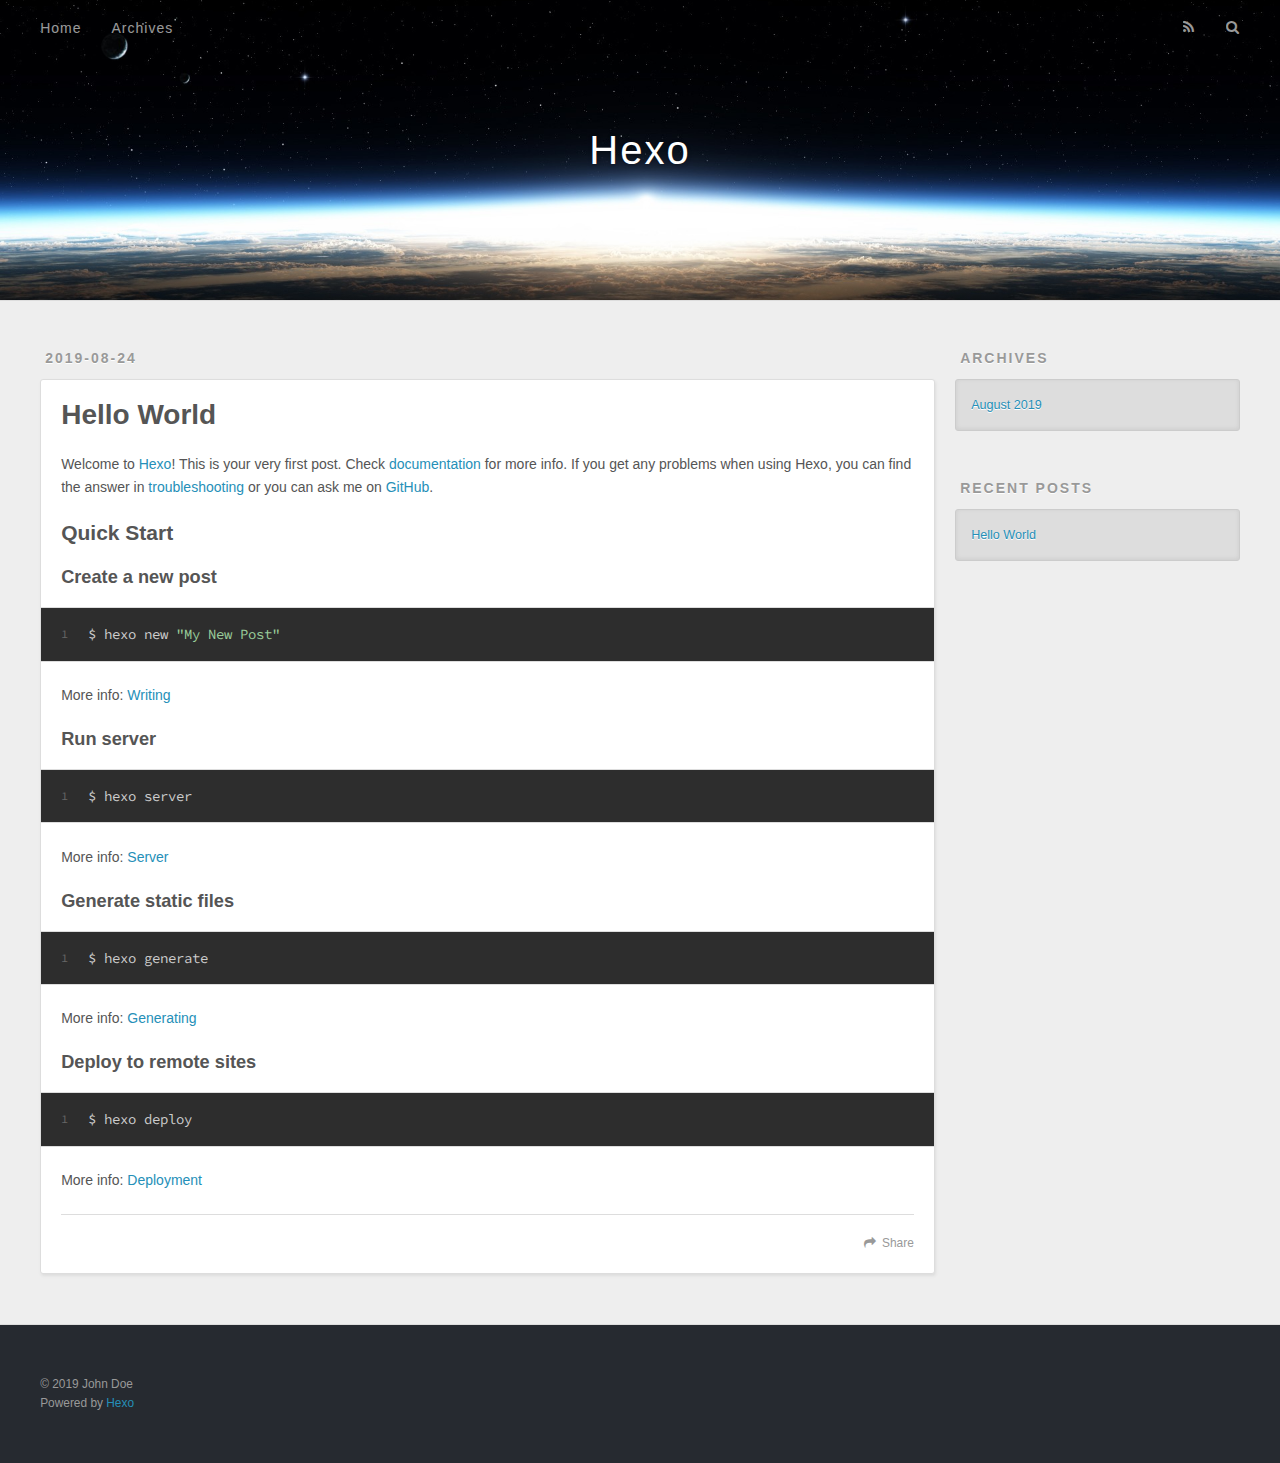
==== index.html @ 9fde4b32 "Site updated: 2019-08-24 16:08:29" ====
<!DOCTYPE html>
<html>
<head><meta name="generator" content="Hexo 3.9.0">
  <meta charset="utf-8">
  

  
  <title>Hexo</title>
  <meta name="viewport" content="width=device-width, initial-scale=1, maximum-scale=1">
  <meta property="og:type" content="website">
<meta property="og:title" content="Hexo">
<meta property="og:url" content="http://yoursite.com/index.html">
<meta property="og:site_name" content="Hexo">
<meta property="og:locale" content="enf">
<meta name="twitter:card" content="summary">
<meta name="twitter:title" content="Hexo">
  
    <link rel="alternate" href="/atom.xml" title="Hexo" type="application/atom+xml">
  
  
    <link rel="icon" href="/favicon.png">
  
  
    <link href="//fonts.googleapis.com/css?family=Source+Code+Pro" rel="stylesheet" type="text/css">
  
  <link rel="stylesheet" href="/css/style.css">
</head>
</html>
<body>
  <div id="container">
    <div id="wrap">
      <header id="header">
  <div id="banner"></div>
  <div id="header-outer" class="outer">
    <div id="header-title" class="inner">
      <h1 id="logo-wrap">
        <a href="/" id="logo">Hexo</a>
      </h1>
      
    </div>
    <div id="header-inner" class="inner">
      <nav id="main-nav">
        <a id="main-nav-toggle" class="nav-icon"></a>
        
          <a class="main-nav-link" href="/">Home</a>
        
          <a class="main-nav-link" href="/archives">Archives</a>
        
      </nav>
      <nav id="sub-nav">
        
          <a id="nav-rss-link" class="nav-icon" href="/atom.xml" title="RSS Feed"></a>
        
        <a id="nav-search-btn" class="nav-icon" title="Search"></a>
      </nav>
      <div id="search-form-wrap">
        <form action="//google.com/search" method="get" accept-charset="UTF-8" class="search-form"><input type="search" name="q" class="search-form-input" placeholder="Search"><button type="submit" class="search-form-submit">&#xF002;</button><input type="hidden" name="sitesearch" value="http://yoursite.com"></form>
      </div>
    </div>
  </div>
</header>
      <div class="outer">
        <section id="main">
  
    <article id="post-hello-world" class="article article-type-post" itemscope itemprop="blogPost">
  <div class="article-meta">
    <a href="/2019/08/24/hello-world/" class="article-date">
  <time datetime="2019-08-24T07:48:26.682Z" itemprop="datePublished">2019-08-24</time>
</a>
    
  </div>
  <div class="article-inner">
    
    
      <header class="article-header">
        
  
    <h1 itemprop="name">
      <a class="article-title" href="/2019/08/24/hello-world/">Hello World</a>
    </h1>
  

      </header>
    
    <div class="article-entry" itemprop="articleBody">
      
        <p>Welcome to <a href="https://hexo.io/" target="_blank" rel="noopener">Hexo</a>! This is your very first post. Check <a href="https://hexo.io/docs/" target="_blank" rel="noopener">documentation</a> for more info. If you get any problems when using Hexo, you can find the answer in <a href="https://hexo.io/docs/troubleshooting.html" target="_blank" rel="noopener">troubleshooting</a> or you can ask me on <a href="https://github.com/hexojs/hexo/issues" target="_blank" rel="noopener">GitHub</a>.</p>
<h2 id="Quick-Start"><a href="#Quick-Start" class="headerlink" title="Quick Start"></a>Quick Start</h2><h3 id="Create-a-new-post"><a href="#Create-a-new-post" class="headerlink" title="Create a new post"></a>Create a new post</h3><figure class="highlight bash"><table><tr><td class="gutter"><pre><span class="line">1</span><br></pre></td><td class="code"><pre><span class="line">$ hexo new <span class="string">"My New Post"</span></span><br></pre></td></tr></table></figure>

<p>More info: <a href="https://hexo.io/docs/writing.html" target="_blank" rel="noopener">Writing</a></p>
<h3 id="Run-server"><a href="#Run-server" class="headerlink" title="Run server"></a>Run server</h3><figure class="highlight bash"><table><tr><td class="gutter"><pre><span class="line">1</span><br></pre></td><td class="code"><pre><span class="line">$ hexo server</span><br></pre></td></tr></table></figure>

<p>More info: <a href="https://hexo.io/docs/server.html" target="_blank" rel="noopener">Server</a></p>
<h3 id="Generate-static-files"><a href="#Generate-static-files" class="headerlink" title="Generate static files"></a>Generate static files</h3><figure class="highlight bash"><table><tr><td class="gutter"><pre><span class="line">1</span><br></pre></td><td class="code"><pre><span class="line">$ hexo generate</span><br></pre></td></tr></table></figure>

<p>More info: <a href="https://hexo.io/docs/generating.html" target="_blank" rel="noopener">Generating</a></p>
<h3 id="Deploy-to-remote-sites"><a href="#Deploy-to-remote-sites" class="headerlink" title="Deploy to remote sites"></a>Deploy to remote sites</h3><figure class="highlight bash"><table><tr><td class="gutter"><pre><span class="line">1</span><br></pre></td><td class="code"><pre><span class="line">$ hexo deploy</span><br></pre></td></tr></table></figure>

<p>More info: <a href="https://hexo.io/docs/deployment.html" target="_blank" rel="noopener">Deployment</a></p>

      
    </div>
    <footer class="article-footer">
      <a data-url="http://yoursite.com/2019/08/24/hello-world/" data-id="cjzp9hsdf00002ptjq426jhhg" class="article-share-link">Share</a>
      
      
    </footer>
  </div>
  
</article>


  


</section>
        
          <aside id="sidebar">
  
    

  
    

  
    
  
    
  <div class="widget-wrap">
    <h3 class="widget-title">Archives</h3>
    <div class="widget">
      <ul class="archive-list"><li class="archive-list-item"><a class="archive-list-link" href="/archives/2019/08/">August 2019</a></li></ul>
    </div>
  </div>


  
    
  <div class="widget-wrap">
    <h3 class="widget-title">Recent Posts</h3>
    <div class="widget">
      <ul>
        
          <li>
            <a href="/2019/08/24/hello-world/">Hello World</a>
          </li>
        
      </ul>
    </div>
  </div>

  
</aside>
        
      </div>
      <footer id="footer">
  
  <div class="outer">
    <div id="footer-info" class="inner">
      &copy; 2019 John Doe<br>
      Powered by <a href="http://hexo.io/" target="_blank">Hexo</a>
    </div>
  </div>
</footer>
    </div>
    <nav id="mobile-nav">
  
    <a href="/" class="mobile-nav-link">Home</a>
  
    <a href="/archives" class="mobile-nav-link">Archives</a>
  
</nav>
    

<script src="//ajax.googleapis.com/ajax/libs/jquery/2.0.3/jquery.min.js"></script>


  <link rel="stylesheet" href="/fancybox/jquery.fancybox.css">
  <script src="/fancybox/jquery.fancybox.pack.js"></script>


<script src="/js/script.js"></script>



  </div>
</body>
</html>
---- css/style.css ----
body {
  width: 100%;
}
body:before,
body:after {
  content: "";
  display: table;
}
body:after {
  clear: both;
}
html,
body,
div,
span,
applet,
object,
iframe,
h1,
h2,
h3,
h4,
h5,
h6,
p,
blockquote,
pre,
a,
abbr,
acronym,
address,
big,
cite,
code,
del,
dfn,
em,
img,
ins,
kbd,
q,
s,
samp,
small,
strike,
strong,
sub,
sup,
tt,
var,
dl,
dt,
dd,
ol,
ul,
li,
fieldset,
form,
label,
legend,
table,
caption,
tbody,
tfoot,
thead,
tr,
th,
td {
  margin: 0;
  padding: 0;
  border: 0;
  outline: 0;
  font-weight: inherit;
  font-style: inherit;
  font-family: inherit;
  font-size: 100%;
  vertical-align: baseline;
}
body {
  line-height: 1;
  color: #000;
  background: #fff;
}
ol,
ul {
  list-style: none;
}
table {
  border-collapse: separate;
  border-spacing: 0;
  vertical-align: middle;
}
caption,
th,
td {
  text-align: left;
  font-weight: normal;
  vertical-align: middle;
}
a img {
  border: none;
}
input,
button {
  margin: 0;
  padding: 0;
}
input::-moz-focus-inner,
button::-moz-focus-inner {
  border: 0;
  padding: 0;
}
@font-face {
  font-family: FontAwesome;
  font-style: normal;
  font-weight: normal;
  src: url("fonts/fontawesome-webfont.eot?v=#4.0.3");
  src: url("fonts/fontawesome-webfont.eot?#iefix&v=#4.0.3") format("embedded-opentype"), url("fonts/fontawesome-webfont.woff?v=#4.0.3") format("woff"), url("fonts/fontawesome-webfont.ttf?v=#4.0.3") format("truetype"), url("fonts/fontawesome-webfont.svg#fontawesomeregular?v=#4.0.3") format("svg");
}
html,
body,
#container {
  height: 100%;
}
body {
  background: #eee;
  font: 14px -apple-system, BlinkMacSystemFont, "Segoe UI", "Roboto", "Oxygen", "Ubuntu", "Cantarell", "Fira Sans", "Droid Sans", "Helvetica Neue", sans-serif;
  -webkit-text-size-adjust: 100%;
}
.outer {
  max-width: 1220px;
  margin: 0 auto;
  padding: 0 20px;
}
.outer:before,
.outer:after {
  content: "";
  display: table;
}
.outer:after {
  clear: both;
}
.inner {
  display: inline;
  float: left;
  width: 98.33333333333333%;
  margin: 0 0.833333333333333%;
}
.left,
.alignleft {
  float: left;
}
.right,
.alignright {
  float: right;
}
.clear {
  clear: both;
}
#container {
  position: relative;
}
.mobile-nav-on {
  overflow: hidden;
}
#wrap {
  height: 100%;
  width: 100%;
  position: absolute;
  top: 0;
  left: 0;
  -webkit-transition: 0.2s ease-out;
  -moz-transition: 0.2s ease-out;
  -ms-transition: 0.2s ease-out;
  transition: 0.2s ease-out;
  z-index: 1;
  background: #eee;
}
.mobile-nav-on #wrap {
  left: 280px;
}
@media screen and (min-width: 768px) {
  #main {
    display: inline;
    float: left;
    width: 73.33333333333333%;
    margin: 0 0.833333333333333%;
  }
}
.article-date,
.article-category-link,
.archive-year,
.widget-title {
  text-decoration: none;
  text-transform: uppercase;
  letter-spacing: 2px;
  color: #999;
  margin-bottom: 1em;
  margin-left: 5px;
  line-height: 1em;
  text-shadow: 0 1px #fff;
  font-weight: bold;
}
.article-inner,
.archive-article-inner {
  background: #fff;
  -webkit-box-shadow: 1px 2px 3px #ddd;
  box-shadow: 1px 2px 3px #ddd;
  border: 1px solid #ddd;
  border-radius: 3px;
}
.article-entry h1,
.widget h1 {
  font-size: 2em;
}
.article-entry h2,
.widget h2 {
  font-size: 1.5em;
}
.article-entry h3,
.widget h3 {
  font-size: 1.3em;
}
.article-entry h4,
.widget h4 {
  font-size: 1.2em;
}
.article-entry h5,
.widget h5 {
  font-size: 1em;
}
.article-entry h6,
.widget h6 {
  font-size: 1em;
  color: #999;
}
.article-entry hr,
.widget hr {
  border: 1px dashed #ddd;
}
.article-entry strong,
.widget strong {
  font-weight: bold;
}
.article-entry em,
.widget em,
.article-entry cite,
.widget cite {
  font-style: italic;
}
.article-entry sup,
.widget sup,
.article-entry sub,
.widget sub {
  font-size: 0.75em;
  line-height: 0;
  position: relative;
  vertical-align: baseline;
}
.article-entry sup,
.widget sup {
  top: -0.5em;
}
.article-entry sub,
.widget sub {
  bottom: -0.2em;
}
.article-entry small,
.widget small {
  font-size: 0.85em;
}
.article-entry acronym,
.widget acronym,
.article-entry abbr,
.widget abbr {
  border-bottom: 1px dotted;
}
.article-entry ul,
.widget ul,
.article-entry ol,
.widget ol,
.article-entry dl,
.widget dl {
  margin: 0 20px;
  line-height: 1.6em;
}
.article-entry ul ul,
.widget ul ul,
.article-entry ol ul,
.widget ol ul,
.article-entry ul ol,
.widget ul ol,
.article-entry ol ol,
.widget ol ol {
  margin-top: 0;
  margin-bottom: 0;
}
.article-entry ul,
.widget ul {
  list-style: disc;
}
.article-entry ol,
.widget ol {
  list-style: decimal;
}
.article-entry dt,
.widget dt {
  font-weight: bold;
}
#header {
  height: 300px;
  position: relative;
  border-bottom: 1px solid #ddd;
}
#header:before,
#header:after {
  content: "";
  position: absolute;
  left: 0;
  right: 0;
  height: 40px;
}
#header:before {
  top: 0;
  background: -webkit-linear-gradient(rgba(0,0,0,0.2), transparent);
  background: -moz-linear-gradient(rgba(0,0,0,0.2), transparent);
  background: -ms-linear-gradient(rgba(0,0,0,0.2), transparent);
  background: linear-gradient(rgba(0,0,0,0.2), transparent);
}
#header:after {
  bottom: 0;
  background: -webkit-linear-gradient(transparent, rgba(0,0,0,0.2));
  background: -moz-linear-gradient(transparent, rgba(0,0,0,0.2));
  background: -ms-linear-gradient(transparent, rgba(0,0,0,0.2));
  background: linear-gradient(transparent, rgba(0,0,0,0.2));
}
#header-outer {
  height: 100%;
  position: relative;
}
#header-inner {
  position: relative;
  overflow: hidden;
}
#banner {
  position: absolute;
  top: 0;
  left: 0;
  width: 100%;
  height: 100%;
  background: url("images/banner.jpg") center #000;
  -webkit-background-size: cover;
  -moz-background-size: cover;
  background-size: cover;
  z-index: -1;
}
#header-title {
  text-align: center;
  height: 40px;
  position: absolute;
  top: 50%;
  left: 0;
  margin-top: -20px;
}
#logo,
#subtitle {
  text-decoration: none;
  color: #fff;
  font-weight: 300;
  text-shadow: 0 1px 4px rgba(0,0,0,0.3);
}
#logo {
  font-size: 40px;
  line-height: 40px;
  letter-spacing: 2px;
}
#subtitle {
  font-size: 16px;
  line-height: 16px;
  letter-spacing: 1px;
}
#subtitle-wrap {
  margin-top: 16px;
}
#main-nav {
  float: left;
  margin-left: -15px;
}
.nav-icon,
.main-nav-link {
  float: left;
  color: #fff;
  opacity: 0.6;
  text-decoration: none;
  text-shadow: 0 1px rgba(0,0,0,0.2);
  -webkit-transition: opacity 0.2s;
  -moz-transition: opacity 0.2s;
  -ms-transition: opacity 0.2s;
  transition: opacity 0.2s;
  display: block;
  padding: 20px 15px;
}
.nav-icon:hover,
.main-nav-link:hover {
  opacity: 1;
}
.nav-icon {
  font-family: FontAwesome;
  text-align: center;
  font-size: 14px;
  width: 14px;
  height: 14px;
  padding: 20px 15px;
  position: relative;
  cursor: pointer;
}
.main-nav-link {
  font-weight: 300;
  letter-spacing: 1px;
}
@media screen and (max-width: 479px) {
  .main-nav-link {
    display: none;
  }
}
#main-nav-toggle {
  display: none;
}
#main-nav-toggle:before {
  content: "\f0c9";
}
@media screen and (max-width: 479px) {
  #main-nav-toggle {
    display: block;
  }
}
#sub-nav {
  float: right;
  margin-right: -15px;
}
#nav-rss-link:before {
  content: "\f09e";
}
#nav-search-btn:before {
  content: "\f002";
}
#search-form-wrap {
  position: absolute;
  top: 15px;
  width: 150px;
  height: 30px;
  right: -150px;
  opacity: 0;
  -webkit-transition: 0.2s ease-out;
  -moz-transition: 0.2s ease-out;
  -ms-transition: 0.2s ease-out;
  transition: 0.2s ease-out;
}
#search-form-wrap.on {
  opacity: 1;
  right: 0;
}
@media screen and (max-width: 479px) {
  #search-form-wrap {
    width: 100%;
    right: -100%;
  }
}
.search-form {
  position: absolute;
  top: 0;
  left: 0;
  right: 0;
  background: #fff;
  padding: 5px 15px;
  border-radius: 15px;
  -webkit-box-shadow: 0 0 10px rgba(0,0,0,0.3);
  box-shadow: 0 0 10px rgba(0,0,0,0.3);
}
.search-form-input {
  border: none;
  background: none;
  color: #555;
  width: 100%;
  font: 13px -apple-system, BlinkMacSystemFont, "Segoe UI", "Roboto", "Oxygen", "Ubuntu", "Cantarell", "Fira Sans", "Droid Sans", "Helvetica Neue", sans-serif;
  outline: none;
}
.search-form-input::-webkit-search-results-decoration,
.search-form-input::-webkit-search-cancel-button {
  -webkit-appearance: none;
}
.search-form-submit {
  position: absolute;
  top: 50%;
  right: 10px;
  margin-top: -7px;
  font: 13px FontAwesome;
  border: none;
  background: none;
  color: #bbb;
  cursor: pointer;
}
.search-form-submit:hover,
.search-form-submit:focus {
  color: #777;
}
.article {
  margin: 50px 0;
}
.article-inner {
  overflow: hidden;
}
.article-meta:before,
.article-meta:after {
  content: "";
  display: table;
}
.article-meta:after {
  clear: both;
}
.article-date {
  float: left;
}
.article-category {
  float: left;
  line-height: 1em;
  color: #ccc;
  text-shadow: 0 1px #fff;
  margin-left: 8px;
}
.article-category:before {
  content: "\2022";
}
.article-category-link {
  margin: 0 12px 1em;
}
.article-header {
  padding: 20px 20px 0;
}
.article-title {
  text-decoration: none;
  font-size: 2em;
  font-weight: bold;
  color: #555;
  line-height: 1.1em;
  -webkit-transition: color 0.2s;
  -moz-transition: color 0.2s;
  -ms-transition: color 0.2s;
  transition: color 0.2s;
}
a.article-title:hover {
  color: #258fb8;
}
.article-entry {
  color: #555;
  padding: 0 20px;
}
.article-entry:before,
.article-entry:after {
  content: "";
  display: table;
}
.article-entry:after {
  clear: both;
}
.article-entry p,
.article-entry table {
  line-height: 1.6em;
  margin: 1.6em 0;
}
.article-entry h1,
.article-entry h2,
.article-entry h3,
.article-entry h4,
.article-entry h5,
.article-entry h6 {
  font-weight: bold;
}
.article-entry h1,
.article-entry h2,
.article-entry h3,
.article-entry h4,
.article-entry h5,
.article-entry h6 {
  line-height: 1.1em;
  margin: 1.1em 0;
}
.article-entry a {
  color: #258fb8;
  text-decoration: none;
}
.article-entry a:hover {
  text-decoration: underline;
}
.article-entry ul,
.article-entry ol,
.article-entry dl {
  margin-top: 1.6em;
  margin-bottom: 1.6em;
}
.article-entry img,
.article-entry video {
  max-width: 100%;
  height: auto;
  display: block;
  margin: auto;
}
.article-entry iframe {
  border: none;
}
.article-entry table {
  width: 100%;
  border-collapse: collapse;
  border-spacing: 0;
}
.article-entry th {
  font-weight: bold;
  border-bottom: 3px solid #ddd;
  padding-bottom: 0.5em;
}
.article-entry td {
  border-bottom: 1px solid #ddd;
  padding: 10px 0;
}
.article-entry blockquote {
  font-family: Georgia, "Times New Roman", serif;
  font-size: 1.4em;
  margin: 1.6em 20px;
  text-align: center;
}
.article-entry blockquote footer {
  font-size: 14px;
  margin: 1.6em 0;
  font-family: -apple-system, BlinkMacSystemFont, "Segoe UI", "Roboto", "Oxygen", "Ubuntu", "Cantarell", "Fira Sans", "Droid Sans", "Helvetica Neue", sans-serif;
}
.article-entry blockquote footer cite:before {
  content: "—";
  padding: 0 0.5em;
}
.article-entry .pullquote {
  text-align: left;
  width: 45%;
  margin: 0;
}
.article-entry .pullquote.left {
  margin-left: 0.5em;
  margin-right: 1em;
}
.article-entry .pullquote.right {
  margin-right: 0.5em;
  margin-left: 1em;
}
.article-entry .caption {
  color: #999;
  display: block;
  font-size: 0.9em;
  margin-top: 0.5em;
  position: relative;
  text-align: center;
}
.article-entry .video-container {
  position: relative;
  padding-top: 56.25%;
  height: 0;
  overflow: hidden;
}
.article-entry .video-container iframe,
.article-entry .video-container object,
.article-entry .video-container embed {
  position: absolute;
  top: 0;
  left: 0;
  width: 100%;
  height: 100%;
  margin-top: 0;
}
.article-more-link a {
  display: inline-block;
  line-height: 1em;
  padding: 6px 15px;
  border-radius: 15px;
  background: #eee;
  color: #999;
  text-shadow: 0 1px #fff;
  text-decoration: none;
}
.article-more-link a:hover {
  background: #258fb8;
  color: #fff;
  text-decoration: none;
  text-shadow: 0 1px #1e7293;
}
.article-footer {
  font-size: 0.85em;
  line-height: 1.6em;
  border-top: 1px solid #ddd;
  padding-top: 1.6em;
  margin: 0 20px 20px;
}
.article-footer:before,
.article-footer:after {
  content: "";
  display: table;
}
.article-footer:after {
  clear: both;
}
.article-footer a {
  color: #999;
  text-decoration: none;
}
.article-footer a:hover {
  color: #555;
}
.article-tag-list-item {
  float: left;
  margin-right: 10px;
}
.article-tag-list-link:before {
  content: "#";
}
.article-comment-link {
  float: right;
}
.article-comment-link:before {
  content: "\f075";
  font-family: FontAwesome;
  padding-right: 8px;
}
.article-share-link {
  cursor: pointer;
  float: right;
  margin-left: 20px;
}
.article-share-link:before {
  content: "\f064";
  font-family: FontAwesome;
  padding-right: 6px;
}
#article-nav {
  position: relative;
}
#article-nav:before,
#article-nav:after {
  content: "";
  display: table;
}
#article-nav:after {
  clear: both;
}
@media screen and (min-width: 768px) {
  #article-nav {
    margin: 50px 0;
  }
  #article-nav:before {
    width: 8px;
    height: 8px;
    position: absolute;
    top: 50%;
    left: 50%;
    margin-top: -4px;
    margin-left: -4px;
    content: "";
    border-radius: 50%;
    background: #ddd;
    -webkit-box-shadow: 0 1px 2px #fff;
    box-shadow: 0 1px 2px #fff;
  }
}
.article-nav-link-wrap {
  text-decoration: none;
  text-shadow: 0 1px #fff;
  color: #999;
  -webkit-box-sizing: border-box;
  -moz-box-sizing: border-box;
  box-sizing: border-box;
  margin-top: 50px;
  text-align: center;
  display: block;
}
.article-nav-link-wrap:hover {
  color: #555;
}
@media screen and (min-width: 768px) {
  .article-nav-link-wrap {
    width: 50%;
    margin-top: 0;
  }
}
@media screen and (min-width: 768px) {
  #article-nav-newer {
    float: left;
    text-align: right;
    padding-right: 20px;
  }
}
@media screen and (min-width: 768px) {
  #article-nav-older {
    float: right;
    text-align: left;
    padding-left: 20px;
  }
}
.article-nav-caption {
  text-transform: uppercase;
  letter-spacing: 2px;
  color: #ddd;
  line-height: 1em;
  font-weight: bold;
}
#article-nav-newer .article-nav-caption {
  margin-right: -2px;
}
.article-nav-title {
  font-size: 0.85em;
  line-height: 1.6em;
  margin-top: 0.5em;
}
.article-share-box {
  position: absolute;
  display: none;
  background: #fff;
  -webkit-box-shadow: 1px 2px 10px rgba(0,0,0,0.2);
  box-shadow: 1px 2px 10px rgba(0,0,0,0.2);
  border-radius: 3px;
  margin-left: -145px;
  overflow: hidden;
  z-index: 1;
}
.article-share-box.on {
  display: block;
}
.article-share-input {
  width: 100%;
  background: none;
  -webkit-box-sizing: border-box;
  -moz-box-sizing: border-box;
  box-sizing: border-box;
  font: 14px -apple-system, BlinkMacSystemFont, "Segoe UI", "Roboto", "Oxygen", "Ubuntu", "Cantarell", "Fira Sans", "Droid Sans", "Helvetica Neue", sans-serif;
  padding: 0 15px;
  color: #555;
  outline: none;
  border: 1px solid #ddd;
  border-radius: 3px 3px 0 0;
  height: 36px;
  line-height: 36px;
}
.article-share-links {
  background: #eee;
}
.article-share-links:before,
.article-share-links:after {
  content: "";
  display: table;
}
.article-share-links:after {
  clear: both;
}
.article-share-twitter,
.article-share-facebook,
.article-share-pinterest,
.article-share-google {
  width: 50px;
  height: 36px;
  display: block;
  float: left;
  position: relative;
  color: #999;
  text-shadow: 0 1px #fff;
}
.article-share-twitter:before,
.article-share-facebook:before,
.article-share-pinterest:before,
.article-share-google:before {
  font-size: 20px;
  font-family: FontAwesome;
  width: 20px;
  height: 20px;
  position: absolute;
  top: 50%;
  left: 50%;
  margin-top: -10px;
  margin-left: -10px;
  text-align: center;
}
.article-share-twitter:hover,
.article-share-facebook:hover,
.article-share-pinterest:hover,
.article-share-google:hover {
  color: #fff;
}
.article-share-twitter:before {
  content: "\f099";
}
.article-share-twitter:hover {
  background: #00aced;
  text-shadow: 0 1px #008abe;
}
.article-share-facebook:before {
  content: "\f09a";
}
.article-share-facebook:hover {
  background: #3b5998;
  text-shadow: 0 1px #2f477a;
}
.article-share-pinterest:before {
  content: "\f0d2";
}
.article-share-pinterest:hover {
  background: #cb2027;
  text-shadow: 0 1px #a21a1f;
}
.article-share-google:before {
  content: "\f0d5";
}
.article-share-google:hover {
  background: #dd4b39;
  text-shadow: 0 1px #be3221;
}
.article-gallery {
  background: #000;
  position: relative;
}
.article-gallery-photos {
  position: relative;
  overflow: hidden;
}
.article-gallery-img {
  display: none;
  max-width: 100%;
}
.article-gallery-img:first-child {
  display: block;
}
.article-gallery-img.loaded {
  position: absolute;
  display: block;
}
.article-gallery-img img {
  display: block;
  max-width: 100%;
  margin: 0 auto;
}
#comments {
  background: #fff;
  -webkit-box-shadow: 1px 2px 3px #ddd;
  box-shadow: 1px 2px 3px #ddd;
  padding: 20px;
  border: 1px solid #ddd;
  border-radius: 3px;
  margin: 50px 0;
}
#comments a {
  color: #258fb8;
}
.archives-wrap {
  margin: 50px 0;
}
.archives:before,
.archives:after {
  content: "";
  display: table;
}
.archives:after {
  clear: both;
}
.archive-year-wrap {
  margin-bottom: 1em;
}
.archives {
  -webkit-column-gap: 10px;
  -moz-column-gap: 10px;
  column-gap: 10px;
}
@media screen and (min-width: 480px) and (max-width: 767px) {
  .archives {
    -webkit-column-count: 2;
    -moz-column-count: 2;
    column-count: 2;
  }
}
@media screen and (min-width: 768px) {
  .archives {
    -webkit-column-count: 3;
    -moz-column-count: 3;
    column-count: 3;
  }
}
.archive-article {
  -webkit-column-break-inside: avoid;
  page-break-inside: avoid;
  overflow: hidden;
  break-inside: avoid-column;
}
.archive-article-inner {
  padding: 10px;
  margin-bottom: 15px;
}
.archive-article-title {
  text-decoration: none;
  font-weight: bold;
  color: #555;
  -webkit-transition: color 0.2s;
  -moz-transition: color 0.2s;
  -ms-transition: color 0.2s;
  transition: color 0.2s;
  line-height: 1.6em;
}
.archive-article-title:hover {
  color: #258fb8;
}
.archive-article-footer {
  margin-top: 1em;
}
.archive-article-date {
  color: #999;
  text-decoration: none;
  font-size: 0.85em;
  line-height: 1em;
  margin-bottom: 0.5em;
  display: block;
}
#page-nav {
  margin: 50px auto;
  background: #fff;
  -webkit-box-shadow: 1px 2px 3px #ddd;
  box-shadow: 1px 2px 3px #ddd;
  border: 1px solid #ddd;
  border-radius: 3px;
  text-align: center;
  color: #999;
  overflow: hidden;
}
#page-nav:before,
#page-nav:after {
  content: "";
  display: table;
}
#page-nav:after {
  clear: both;
}
#page-nav a,
#page-nav span {
  padding: 10px 20px;
  line-height: 1;
  height: 2ex;
}
#page-nav a {
  color: #999;
  text-decoration: none;
}
#page-nav a:hover {
  background: #999;
  color: #fff;
}
#page-nav .prev {
  float: left;
}
#page-nav .next {
  float: right;
}
#page-nav .page-number {
  display: inline-block;
}
@media screen and (max-width: 479px) {
  #page-nav .page-number {
    display: none;
  }
}
#page-nav .current {
  color: #555;
  font-weight: bold;
}
#page-nav .space {
  color: #ddd;
}
#footer {
  background: #262a30;
  padding: 50px 0;
  border-top: 1px solid #ddd;
  color: #999;
}
#footer a {
  color: #258fb8;
  text-decoration: none;
}
#footer a:hover {
  text-decoration: underline;
}
#footer-info {
  line-height: 1.6em;
  font-size: 0.85em;
}
.article-entry pre,
.article-entry .highlight {
  background: #2d2d2d;
  margin: 0 -20px;
  padding: 15px 20px;
  border-style: solid;
  border-color: #ddd;
  border-width: 1px 0;
  overflow: auto;
  color: #ccc;
  line-height: 22.400000000000002px;
}
.article-entry .highlight .gutter pre,
.article-entry .gist .gist-file .gist-data .line-numbers {
  color: #666;
  font-size: 0.85em;
}
.article-entry pre,
.article-entry code {
  font-family: "Source Code Pro", Consolas, Monaco, Menlo, Consolas, monospace;
}
.article-entry code {
  background: #eee;
  text-shadow: 0 1px #fff;
  padding: 0 0.3em;
}
.article-entry pre code {
  background: none;
  text-shadow: none;
  padding: 0;
}
.article-entry .highlight pre {
  border: none;
  margin: 0;
  padding: 0;
}
.article-entry .highlight table {
  margin: 0;
  width: auto;
}
.article-entry .highlight td {
  border: none;
  padding: 0;
}
.article-entry .highlight figcaption {
  font-size: 0.85em;
  color: #999;
  line-height: 1em;
  margin-bottom: 1em;
}
.article-entry .highlight figcaption:before,
.article-entry .highlight figcaption:after {
  content: "";
  display: table;
}
.article-entry .highlight figcaption:after {
  clear: both;
}
.article-entry .highlight figcaption a {
  float: right;
}
.article-entry .highlight .gutter pre {
  text-align: right;
  padding-right: 20px;
}
.article-entry .highlight .line {
  height: 22.400000000000002px;
}
.article-entry .highlight .line.marked {
  background: #515151;
}
.article-entry .gist {
  margin: 0 -20px;
  border-style: solid;
  border-color: #ddd;
  border-width: 1px 0;
  background: #2d2d2d;
  padding: 15px 20px 15px 0;
}
.article-entry .gist .gist-file {
  border: none;
  font-family: "Source Code Pro", Consolas, Monaco, Menlo, Consolas, monospace;
  margin: 0;
}
.article-entry .gist .gist-file .gist-data {
  background: none;
  border: none;
}
.article-entry .gist .gist-file .gist-data .line-numbers {
  background: none;
  border: none;
  padding: 0 20px 0 0;
}
.article-entry .gist .gist-file .gist-data .line-data {
  padding: 0 !important;
}
.article-entry .gist .gist-file .highlight {
  margin: 0;
  padding: 0;
  border: none;
}
.article-entry .gist .gist-file .gist-meta {
  background: #2d2d2d;
  color: #999;
  font: 0.85em -apple-system, BlinkMacSystemFont, "Segoe UI", "Roboto", "Oxygen", "Ubuntu", "Cantarell", "Fira Sans", "Droid Sans", "Helvetica Neue", sans-serif;
  text-shadow: 0 0;
  padding: 0;
  margin-top: 1em;
  margin-left: 20px;
}
.article-entry .gist .gist-file .gist-meta a {
  color: #258fb8;
  font-weight: normal;
}
.article-entry .gist .gist-file .gist-meta a:hover {
  text-decoration: underline;
}
pre .comment,
pre .title {
  color: #999;
}
pre .variable,
pre .attribute,
pre .tag,
pre .regexp,
pre .ruby .constant,
pre .xml .tag .title,
pre .xml .pi,
pre .xml .doctype,
pre .html .doctype,
pre .css .id,
pre .css .class,
pre .css .pseudo {
  color: #f2777a;
}
pre .number,
pre .preprocessor,
pre .built_in,
pre .literal,
pre .params,
pre .constant {
  color: #f99157;
}
pre .class,
pre .ruby .class .title,
pre .css .rules .attribute {
  color: #9c9;
}
pre .string,
pre .value,
pre .inheritance,
pre .header,
pre .ruby .symbol,
pre .xml .cdata {
  color: #9c9;
}
pre .css .hexcolor {
  color: #6cc;
}
pre .function,
pre .python .decorator,
pre .python .title,
pre .ruby .function .title,
pre .ruby .title .keyword,
pre .perl .sub,
pre .javascript .title,
pre .coffeescript .title {
  color: #69c;
}
pre .keyword,
pre .javascript .function {
  color: #c9c;
}
@media screen and (max-width: 479px) {
  #mobile-nav {
    position: absolute;
    top: 0;
    left: 0;
    width: 280px;
    height: 100%;
    background: #191919;
    border-right: 1px solid #fff;
  }
}
@media screen and (max-width: 479px) {
  .mobile-nav-link {
    display: block;
    color: #999;
    text-decoration: none;
    padding: 15px 20px;
    font-weight: bold;
  }
  .mobile-nav-link:hover {
    color: #fff;
  }
}
@media screen and (min-width: 768px) {
  #sidebar {
    display: inline;
    float: left;
    width: 23.333333333333332%;
    margin: 0 0.833333333333333%;
  }
}
.widget-wrap {
  margin: 50px 0;
}
.widget {
  color: #777;
  text-shadow: 0 1px #fff;
  background: #ddd;
  -webkit-box-shadow: 0 -1px 4px #ccc inset;
  box-shadow: 0 -1px 4px #ccc inset;
  border: 1px solid #ccc;
  padding: 15px;
  border-radius: 3px;
}
.widget a {
  color: #258fb8;
  text-decoration: none;
}
.widget a:hover {
  text-decoration: underline;
}
.widget ul ul,
.widget ol ul,
.widget dl ul,
.widget ul ol,
.widget ol ol,
.widget dl ol,
.widget ul dl,
.widget ol dl,
.widget dl dl {
  margin-left: 15px;
  list-style: disc;
}
.widget {
  line-height: 1.6em;
  word-wrap: break-word;
  font-size: 0.9em;
}
.widget ul,
.widget ol {
  list-style: none;
  margin: 0;
}
.widget ul ul,
.widget ol ul,
.widget ul ol,
.widget ol ol {
  margin: 0 20px;
}
.widget ul ul,
.widget ol ul {
  list-style: disc;
}
.widget ul ol,
.widget ol ol {
  list-style: decimal;
}
.category-list-count,
.tag-list-count,
.archive-list-count {
  padding-left: 5px;
  color: #999;
  font-size: 0.85em;
}
.category-list-count:before,
.tag-list-count:before,
.archive-list-count:before {
  content: "(";
}
.category-list-count:after,
.tag-list-count:after,
.archive-list-count:after {
  content: ")";
}
.tagcloud a {
  margin-right: 5px;
  display: inline-block;
}
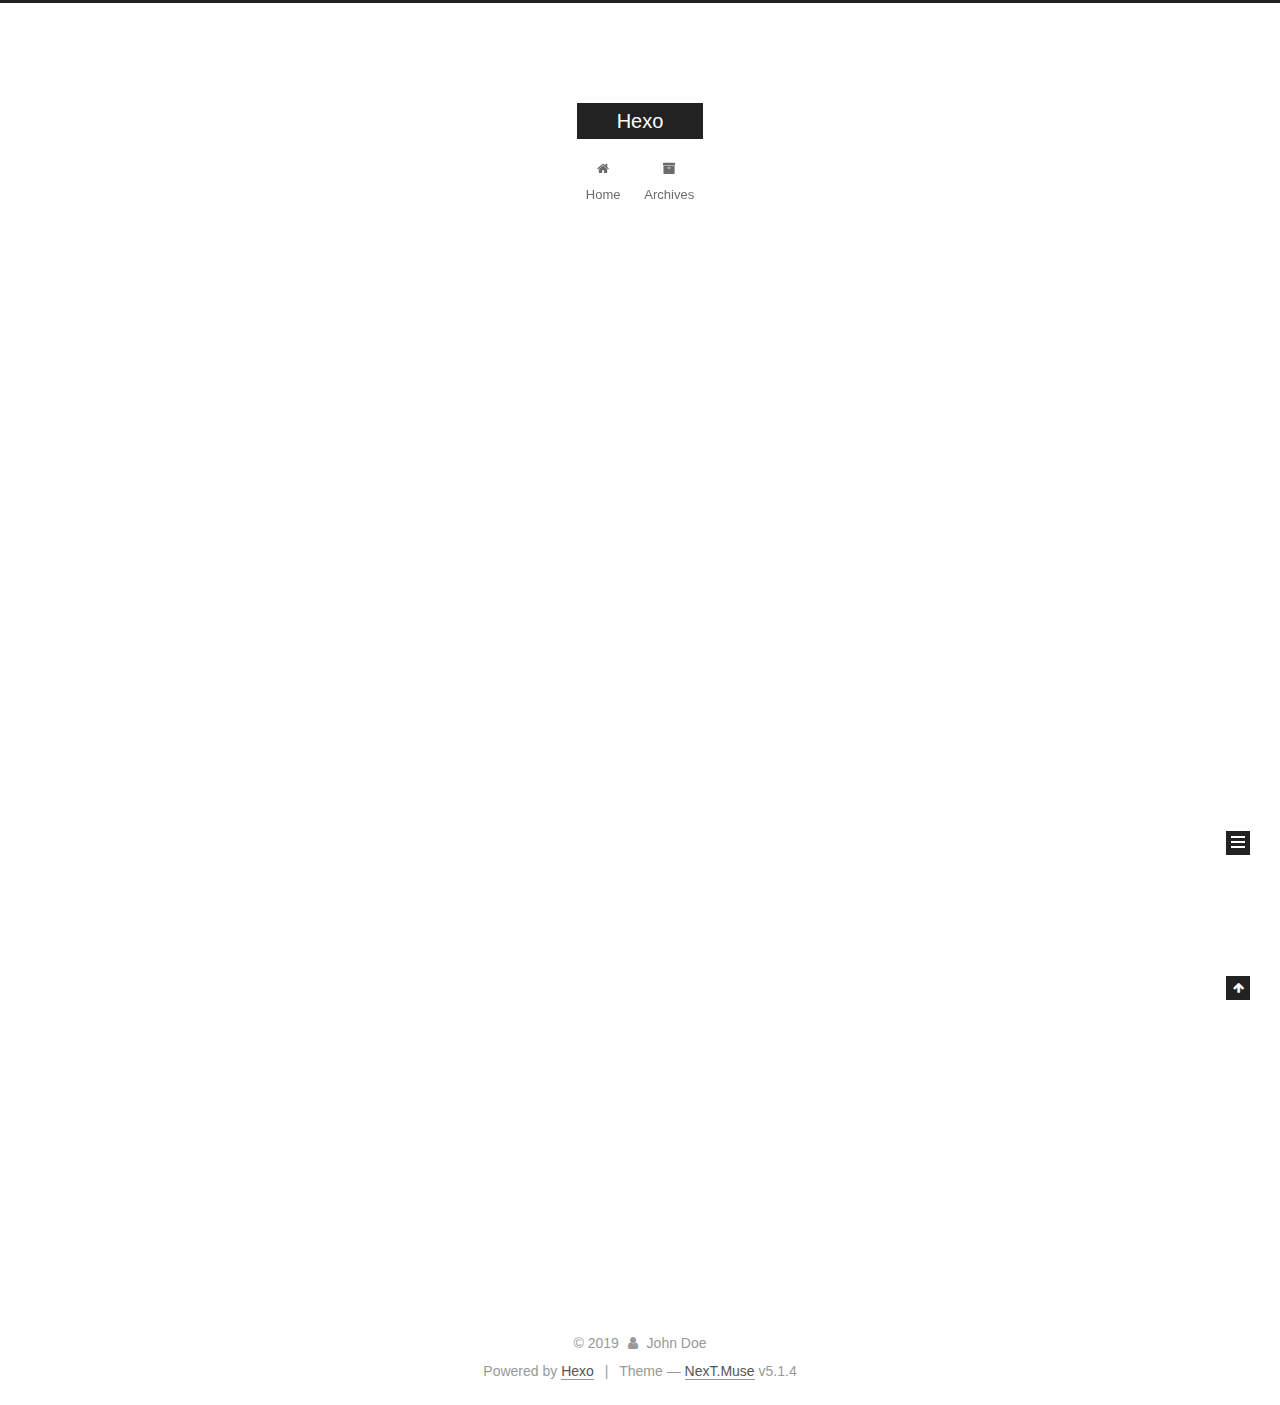
==== commit bd17fa51: "Site updated: 2019-08-24 16:21:33" ====
--- a/index.html
+++ b/index.html
@@ -1,188 +1,620 @@
 <!DOCTYPE html>
-<html>
+
+
+
+  
+
+
+<html class="theme-next muse use-motion" lang="enf">
 <head><meta name="generator" content="Hexo 3.9.0">
-  <meta charset="utf-8">
-  
-
-  
-  <title>Hexo</title>
-  <meta name="viewport" content="width=device-width, initial-scale=1, maximum-scale=1">
-  <meta property="og:type" content="website">
+  <meta charset="UTF-8">
+<meta http-equiv="X-UA-Compatible" content="IE=edge">
+<meta name="viewport" content="width=device-width, initial-scale=1, maximum-scale=1">
+<meta name="theme-color" content="#222">
+
+
+
+
+
+
+
+
+
+<meta http-equiv="Cache-Control" content="no-transform">
+<meta http-equiv="Cache-Control" content="no-siteapp">
+
+
+
+
+
+
+
+
+
+
+
+
+
+
+
+
+  
+  
+  <link href="/lib/fancybox/source/jquery.fancybox.css?v=2.1.5" rel="stylesheet" type="text/css">
+
+
+
+
+
+
+
+<link href="/lib/font-awesome/css/font-awesome.min.css?v=4.6.2" rel="stylesheet" type="text/css">
+
+<link href="/css/main.css?v=5.1.4" rel="stylesheet" type="text/css">
+
+
+  <link rel="apple-touch-icon" sizes="180x180" href="/images/apple-touch-icon-next.png?v=5.1.4">
+
+
+  <link rel="icon" type="image/png" sizes="32x32" href="/images/favicon-32x32-next.png?v=5.1.4">
+
+
+  <link rel="icon" type="image/png" sizes="16x16" href="/images/favicon-16x16-next.png?v=5.1.4">
+
+
+  <link rel="mask-icon" href="/images/logo.svg?v=5.1.4" color="#222">
+
+
+
+
+
+  <meta name="keywords" content="Hexo, NexT">
+
+
+
+
+
+
+
+
+
+
+<meta property="og:type" content="website">
 <meta property="og:title" content="Hexo">
 <meta property="og:url" content="http://yoursite.com/index.html">
 <meta property="og:site_name" content="Hexo">
 <meta property="og:locale" content="enf">
 <meta name="twitter:card" content="summary">
 <meta name="twitter:title" content="Hexo">
-  
-    <link rel="alternate" href="/atom.xml" title="Hexo" type="application/atom+xml">
-  
-  
-    <link rel="icon" href="/favicon.png">
-  
-  
-    <link href="//fonts.googleapis.com/css?family=Source+Code+Pro" rel="stylesheet" type="text/css">
-  
-  <link rel="stylesheet" href="/css/style.css">
+
+
+
+<script type="text/javascript" id="hexo.configurations">
+  var NexT = window.NexT || {};
+  var CONFIG = {
+    root: '/',
+    scheme: 'Muse',
+    version: '5.1.4',
+    sidebar: {"position":"left","display":"post","offset":12,"b2t":false,"scrollpercent":false,"onmobile":false},
+    fancybox: true,
+    tabs: true,
+    motion: {"enable":true,"async":false,"transition":{"post_block":"fadeIn","post_header":"slideDownIn","post_body":"slideDownIn","coll_header":"slideLeftIn","sidebar":"slideUpIn"}},
+    duoshuo: {
+      userId: '0',
+      author: 'Author'
+    },
+    algolia: {
+      applicationID: '',
+      apiKey: '',
+      indexName: '',
+      hits: {"per_page":10},
+      labels: {"input_placeholder":"Search for Posts","hits_empty":"We didn't find any results for the search: ${query}","hits_stats":"${hits} results found in ${time} ms"}
+    }
+  };
+</script>
+
+
+
+  <link rel="canonical" href="http://yoursite.com/">
+
+
+
+
+
+  <title>Hexo</title>
+  
+
+
+
+
+
+
+
+
 </head>
-</html>
-<body>
-  <div id="container">
-    <div id="wrap">
-      <header id="header">
-  <div id="banner"></div>
-  <div id="header-outer" class="outer">
-    <div id="header-title" class="inner">
-      <h1 id="logo-wrap">
-        <a href="/" id="logo">Hexo</a>
-      </h1>
-      
+
+<body itemscope itemtype="http://schema.org/WebPage" lang="enf">
+
+  
+  
+    
+  
+
+  <div class="container sidebar-position-left 
+  page-home">
+    <div class="headband"></div>
+
+    <header id="header" class="header" itemscope itemtype="http://schema.org/WPHeader">
+      <div class="header-inner"><div class="site-brand-wrapper">
+  <div class="site-meta ">
+    
+
+    <div class="custom-logo-site-title">
+      <a href="/" class="brand" rel="start">
+        <span class="logo-line-before"><i></i></span>
+        <span class="site-title">Hexo</span>
+        <span class="logo-line-after"><i></i></span>
+      </a>
     </div>
-    <div id="header-inner" class="inner">
-      <nav id="main-nav">
-        <a id="main-nav-toggle" class="nav-icon"></a>
-        
-          <a class="main-nav-link" href="/">Home</a>
-        
-          <a class="main-nav-link" href="/archives">Archives</a>
-        
-      </nav>
-      <nav id="sub-nav">
-        
-          <a id="nav-rss-link" class="nav-icon" href="/atom.xml" title="RSS Feed"></a>
-        
-        <a id="nav-search-btn" class="nav-icon" title="Search"></a>
-      </nav>
-      <div id="search-form-wrap">
-        <form action="//google.com/search" method="get" accept-charset="UTF-8" class="search-form"><input type="search" name="q" class="search-form-input" placeholder="Search"><button type="submit" class="search-form-submit">&#xF002;</button><input type="hidden" name="sitesearch" value="http://yoursite.com"></form>
-      </div>
+      
+        <p class="site-subtitle"></p>
+      
+  </div>
+
+  <div class="site-nav-toggle">
+    <button>
+      <span class="btn-bar"></span>
+      <span class="btn-bar"></span>
+      <span class="btn-bar"></span>
+    </button>
+  </div>
+</div>
+
+<nav class="site-nav">
+  
+
+  
+    <ul id="menu" class="menu">
+      
+        
+        <li class="menu-item menu-item-home">
+          <a href="/" rel="section">
+            
+              <i class="menu-item-icon fa fa-fw fa-home"></i> <br>
+            
+            Home
+          </a>
+        </li>
+      
+        
+        <li class="menu-item menu-item-archives">
+          <a href="/archives/" rel="section">
+            
+              <i class="menu-item-icon fa fa-fw fa-archive"></i> <br>
+            
+            Archives
+          </a>
+        </li>
+      
+
+      
+    </ul>
+  
+
+  
+</nav>
+
+
+
+ </div>
+    </header>
+
+    <main id="main" class="main">
+      <div class="main-inner">
+        <div class="content-wrap">
+          <div id="content" class="content">
+            
+  <section id="posts" class="posts-expand">
+    
+      
+
+  
+
+  
+  
+  
+
+  <article class="post post-type-normal" itemscope itemtype="http://schema.org/Article">
+  
+  
+  
+  <div class="post-block">
+    <link itemprop="mainEntityOfPage" href="http://yoursite.com/2019/08/24/hello-world/">
+
+    <span hidden itemprop="author" itemscope itemtype="http://schema.org/Person">
+      <meta itemprop="name" content="John Doe">
+      <meta itemprop="description" content>
+      <meta itemprop="image" content="/images/avatar.gif">
+    </span>
+
+    <span hidden itemprop="publisher" itemscope itemtype="http://schema.org/Organization">
+      <meta itemprop="name" content="Hexo">
+    </span>
+
+    
+      <header class="post-header">
+
+        
+        
+          <h1 class="post-title" itemprop="name headline">
+                
+                <a class="post-title-link" href="/2019/08/24/hello-world/" itemprop="url">Hello World</a></h1>
+        
+
+        <div class="post-meta">
+          <span class="post-time">
+            
+              <span class="post-meta-item-icon">
+                <i class="fa fa-calendar-o"></i>
+              </span>
+              
+                <span class="post-meta-item-text">Posted on</span>
+              
+              <time title="Post created" itemprop="dateCreated datePublished" datetime="2019-08-24T15:48:26+08:00">
+                2019-08-24
+              </time>
+            
+
+            
+
+            
+          </span>
+
+          
+
+          
+            
+          
+
+          
+          
+
+          
+
+          
+
+          
+
+        </div>
+      </header>
+    
+
+    
+    
+    
+    <div class="post-body" itemprop="articleBody">
+
+      
+      
+
+      
+        
+          
+            <p>Welcome to <a href="https://hexo.io/" target="_blank" rel="noopener">Hexo</a>! This is your very first post. Check <a href="https://hexo.io/docs/" target="_blank" rel="noopener">documentation</a> for more info. If you get any problems when using Hexo, you can find the answer in <a href="https://hexo.io/docs/troubleshooting.html" target="_blank" rel="noopener">troubleshooting</a> or you can ask me on <a href="https://github.com/hexojs/hexo/issues" target="_blank" rel="noopener">GitHub</a>.</p>
+<h2 id="Quick-Start"><a href="#Quick-Start" class="headerlink" title="Quick Start"></a>Quick Start</h2><h3 id="Create-a-new-post"><a href="#Create-a-new-post" class="headerlink" title="Create a new post"></a>Create a new post</h3><figure class="highlight bash"><table><tr><td class="gutter"><pre><span class="line">1</span><br></pre></td><td class="code"><pre><span class="line">$ hexo new <span class="string">"My New Post"</span></span><br></pre></td></tr></table></figure>
+
+<p>More info: <a href="https://hexo.io/docs/writing.html" target="_blank" rel="noopener">Writing</a></p>
+<h3 id="Run-server"><a href="#Run-server" class="headerlink" title="Run server"></a>Run server</h3><figure class="highlight bash"><table><tr><td class="gutter"><pre><span class="line">1</span><br></pre></td><td class="code"><pre><span class="line">$ hexo server</span><br></pre></td></tr></table></figure>
+
+<p>More info: <a href="https://hexo.io/docs/server.html" target="_blank" rel="noopener">Server</a></p>
+<h3 id="Generate-static-files"><a href="#Generate-static-files" class="headerlink" title="Generate static files"></a>Generate static files</h3><figure class="highlight bash"><table><tr><td class="gutter"><pre><span class="line">1</span><br></pre></td><td class="code"><pre><span class="line">$ hexo generate</span><br></pre></td></tr></table></figure>
+
+<p>More info: <a href="https://hexo.io/docs/generating.html" target="_blank" rel="noopener">Generating</a></p>
+<h3 id="Deploy-to-remote-sites"><a href="#Deploy-to-remote-sites" class="headerlink" title="Deploy to remote sites"></a>Deploy to remote sites</h3><figure class="highlight bash"><table><tr><td class="gutter"><pre><span class="line">1</span><br></pre></td><td class="code"><pre><span class="line">$ hexo deploy</span><br></pre></td></tr></table></figure>
+
+<p>More info: <a href="https://hexo.io/docs/deployment.html" target="_blank" rel="noopener">Deployment</a></p>
+
+          
+        
+      
+    </div>
+    
+    
+    
+
+    
+
+    
+
+    
+
+    <footer class="post-footer">
+      
+
+      
+
+      
+
+      
+      
+        <div class="post-eof"></div>
+      
+    </footer>
+  </div>
+  
+  
+  
+  </article>
+
+
+    
+  </section>
+
+  
+
+
+          </div>
+          
+
+
+          
+
+        </div>
+        
+          
+  
+  <div class="sidebar-toggle">
+    <div class="sidebar-toggle-line-wrap">
+      <span class="sidebar-toggle-line sidebar-toggle-line-first"></span>
+      <span class="sidebar-toggle-line sidebar-toggle-line-middle"></span>
+      <span class="sidebar-toggle-line sidebar-toggle-line-last"></span>
     </div>
   </div>
-</header>
-      <div class="outer">
-        <section id="main">
-  
-    <article id="post-hello-world" class="article article-type-post" itemscope itemprop="blogPost">
-  <div class="article-meta">
-    <a href="/2019/08/24/hello-world/" class="article-date">
-  <time datetime="2019-08-24T07:48:26.682Z" itemprop="datePublished">2019-08-24</time>
-</a>
-    
+
+  <aside id="sidebar" class="sidebar">
+    
+    <div class="sidebar-inner">
+
+      
+
+      
+
+      <section class="site-overview-wrap sidebar-panel sidebar-panel-active">
+        <div class="site-overview">
+          <div class="site-author motion-element" itemprop="author" itemscope itemtype="http://schema.org/Person">
+            
+              <p class="site-author-name" itemprop="name">John Doe</p>
+              <p class="site-description motion-element" itemprop="description"></p>
+          </div>
+
+          <nav class="site-state motion-element">
+
+            
+              <div class="site-state-item site-state-posts">
+              
+                <a href="/archives/">
+              
+                  <span class="site-state-item-count">1</span>
+                  <span class="site-state-item-name">posts</span>
+                </a>
+              </div>
+            
+
+            
+
+            
+
+          </nav>
+
+          
+
+          
+
+          
+          
+
+          
+          
+
+          
+
+        </div>
+      </section>
+
+      
+
+      
+
+    </div>
+  </aside>
+
+
+        
+      </div>
+    </main>
+
+    <footer id="footer" class="footer">
+      <div class="footer-inner">
+        <div class="copyright">&copy; <span itemprop="copyrightYear">2019</span>
+  <span class="with-love">
+    <i class="fa fa-user"></i>
+  </span>
+  <span class="author" itemprop="copyrightHolder">John Doe</span>
+
+  
+</div>
+
+
+  <div class="powered-by">Powered by <a class="theme-link" target="_blank" href="https://hexo.io">Hexo</a></div>
+
+
+
+  <span class="post-meta-divider">|</span>
+
+
+
+  <div class="theme-info">Theme &mdash; <a class="theme-link" target="_blank" href="https://github.com/iissnan/hexo-theme-next">NexT.Muse</a> v5.1.4</div>
+
+
+
+
+        
+
+
+
+
+
+
+
+        
+      </div>
+    </footer>
+
+    
+      <div class="back-to-top">
+        <i class="fa fa-arrow-up"></i>
+        
+      </div>
+    
+
+    
+
   </div>
-  <div class="article-inner">
-    
-    
-      <header class="article-header">
-        
-  
-    <h1 itemprop="name">
-      <a class="article-title" href="/2019/08/24/hello-world/">Hello World</a>
-    </h1>
-  
-
-      </header>
-    
-    <div class="article-entry" itemprop="articleBody">
-      
-        <p>Welcome to <a href="https://hexo.io/" target="_blank" rel="noopener">Hexo</a>! This is your very first post. Check <a href="https://hexo.io/docs/" target="_blank" rel="noopener">documentation</a> for more info. If you get any problems when using Hexo, you can find the answer in <a href="https://hexo.io/docs/troubleshooting.html" target="_blank" rel="noopener">troubleshooting</a> or you can ask me on <a href="https://github.com/hexojs/hexo/issues" target="_blank" rel="noopener">GitHub</a>.</p>
-<h2 id="Quick-Start"><a href="#Quick-Start" class="headerlink" title="Quick Start"></a>Quick Start</h2><h3 id="Create-a-new-post"><a href="#Create-a-new-post" class="headerlink" title="Create a new post"></a>Create a new post</h3><figure class="highlight bash"><table><tr><td class="gutter"><pre><span class="line">1</span><br></pre></td><td class="code"><pre><span class="line">$ hexo new <span class="string">"My New Post"</span></span><br></pre></td></tr></table></figure>
-
-<p>More info: <a href="https://hexo.io/docs/writing.html" target="_blank" rel="noopener">Writing</a></p>
-<h3 id="Run-server"><a href="#Run-server" class="headerlink" title="Run server"></a>Run server</h3><figure class="highlight bash"><table><tr><td class="gutter"><pre><span class="line">1</span><br></pre></td><td class="code"><pre><span class="line">$ hexo server</span><br></pre></td></tr></table></figure>
-
-<p>More info: <a href="https://hexo.io/docs/server.html" target="_blank" rel="noopener">Server</a></p>
-<h3 id="Generate-static-files"><a href="#Generate-static-files" class="headerlink" title="Generate static files"></a>Generate static files</h3><figure class="highlight bash"><table><tr><td class="gutter"><pre><span class="line">1</span><br></pre></td><td class="code"><pre><span class="line">$ hexo generate</span><br></pre></td></tr></table></figure>
-
-<p>More info: <a href="https://hexo.io/docs/generating.html" target="_blank" rel="noopener">Generating</a></p>
-<h3 id="Deploy-to-remote-sites"><a href="#Deploy-to-remote-sites" class="headerlink" title="Deploy to remote sites"></a>Deploy to remote sites</h3><figure class="highlight bash"><table><tr><td class="gutter"><pre><span class="line">1</span><br></pre></td><td class="code"><pre><span class="line">$ hexo deploy</span><br></pre></td></tr></table></figure>
-
-<p>More info: <a href="https://hexo.io/docs/deployment.html" target="_blank" rel="noopener">Deployment</a></p>
-
-      
-    </div>
-    <footer class="article-footer">
-      <a data-url="http://yoursite.com/2019/08/24/hello-world/" data-id="cjzp9hsdf00002ptjq426jhhg" class="article-share-link">Share</a>
-      
-      
-    </footer>
-  </div>
-  
-</article>
-
-
-  
-
-
-</section>
-        
-          <aside id="sidebar">
-  
-    
-
-  
-    
-
-  
-    
-  
-    
-  <div class="widget-wrap">
-    <h3 class="widget-title">Archives</h3>
-    <div class="widget">
-      <ul class="archive-list"><li class="archive-list-item"><a class="archive-list-link" href="/archives/2019/08/">August 2019</a></li></ul>
-    </div>
-  </div>
-
-
-  
-    
-  <div class="widget-wrap">
-    <h3 class="widget-title">Recent Posts</h3>
-    <div class="widget">
-      <ul>
-        
-          <li>
-            <a href="/2019/08/24/hello-world/">Hello World</a>
-          </li>
-        
-      </ul>
-    </div>
-  </div>
-
-  
-</aside>
-        
-      </div>
-      <footer id="footer">
-  
-  <div class="outer">
-    <div id="footer-info" class="inner">
-      &copy; 2019 John Doe<br>
-      Powered by <a href="http://hexo.io/" target="_blank">Hexo</a>
-    </div>
-  </div>
-</footer>
-    </div>
-    <nav id="mobile-nav">
-  
-    <a href="/" class="mobile-nav-link">Home</a>
-  
-    <a href="/archives" class="mobile-nav-link">Archives</a>
-  
-</nav>
-    
-
-<script src="//ajax.googleapis.com/ajax/libs/jquery/2.0.3/jquery.min.js"></script>
-
-
-  <link rel="stylesheet" href="/fancybox/jquery.fancybox.css">
-  <script src="/fancybox/jquery.fancybox.pack.js"></script>
-
-
-<script src="/js/script.js"></script>
-
-
-
-  </div>
+
+  
+
+<script type="text/javascript">
+  if (Object.prototype.toString.call(window.Promise) !== '[object Function]') {
+    window.Promise = null;
+  }
+</script>
+
+
+
+
+
+
+
+
+
+  
+
+
+
+
+
+
+
+
+
+
+
+
+  
+  
+    <script type="text/javascript" src="/lib/jquery/index.js?v=2.1.3"></script>
+  
+
+  
+  
+    <script type="text/javascript" src="/lib/fastclick/lib/fastclick.min.js?v=1.0.6"></script>
+  
+
+  
+  
+    <script type="text/javascript" src="/lib/jquery_lazyload/jquery.lazyload.js?v=1.9.7"></script>
+  
+
+  
+  
+    <script type="text/javascript" src="/lib/velocity/velocity.min.js?v=1.2.1"></script>
+  
+
+  
+  
+    <script type="text/javascript" src="/lib/velocity/velocity.ui.min.js?v=1.2.1"></script>
+  
+
+  
+  
+    <script type="text/javascript" src="/lib/fancybox/source/jquery.fancybox.pack.js?v=2.1.5"></script>
+  
+
+
+  
+
+
+  <script type="text/javascript" src="/js/src/utils.js?v=5.1.4"></script>
+
+  <script type="text/javascript" src="/js/src/motion.js?v=5.1.4"></script>
+
+
+
+  
+  
+
+  
+
+  
+
+
+  <script type="text/javascript" src="/js/src/bootstrap.js?v=5.1.4"></script>
+
+
+
+  
+
+
+  
+
+
+
+
+	
+
+
+
+
+
+  
+
+
+
+
+
+  
+
+
+
+
+
+
+
+
+
+
+
+
+  
+
+
+
+
+
+  
+
+  
+
+  
+
+  
+  
+
+  
+
+  
+
+  
+
 </body>
-</html>+</html>
--- a/css/main.css
+++ b/css/main.css
@@ -0,0 +1,2662 @@
+/* normalize.css v3.0.2 | MIT License | git.io/normalize */
+html {
+  font-family: sans-serif; /* 1 */
+  -ms-text-size-adjust: 100%; /* 2 */
+  -webkit-text-size-adjust: 100%; /* 2 */
+}
+body {
+  margin: 0;
+}
+article,
+aside,
+details,
+figcaption,
+figure,
+footer,
+header,
+hgroup,
+main,
+menu,
+nav,
+section,
+summary {
+  display: block;
+}
+audio,
+canvas,
+progress,
+video {
+  display: inline-block; /* 1 */
+  vertical-align: baseline; /* 2 */
+}
+audio:not([controls]) {
+  display: none;
+  height: 0;
+}
+[hidden],
+template {
+  display: none;
+}
+a {
+  background-color: transparent;
+}
+a:active,
+a:hover {
+  outline: 0;
+}
+abbr[title] {
+  border-bottom: 1px dotted;
+}
+b,
+strong {
+  font-weight: bold;
+}
+dfn {
+  font-style: italic;
+}
+h1 {
+  font-size: 2em;
+  margin: 0.67em 0;
+}
+mark {
+  background: #ff0;
+  color: #000;
+}
+small {
+  font-size: 80%;
+}
+sub,
+sup {
+  font-size: 75%;
+  line-height: 0;
+  position: relative;
+  vertical-align: baseline;
+}
+sup {
+  top: -0.5em;
+}
+sub {
+  bottom: -0.25em;
+}
+img {
+  border: 0;
+}
+svg:not(:root) {
+  overflow: hidden;
+}
+figure {
+  margin: 1em 40px;
+}
+hr {
+  -moz-box-sizing: content-box;
+  box-sizing: content-box;
+  height: 0;
+}
+pre {
+  overflow: auto;
+}
+code,
+kbd,
+pre,
+samp {
+  font-family: monospace, monospace;
+  font-size: 1em;
+}
+button,
+input,
+optgroup,
+select,
+textarea {
+  color: inherit; /* 1 */
+  font: inherit; /* 2 */
+  margin: 0; /* 3 */
+}
+button {
+  overflow: visible;
+}
+button,
+select {
+  text-transform: none;
+}
+button,
+html input[type="button"],
+input[type="reset"],
+input[type="submit"] {
+  -webkit-appearance: button; /* 2 */
+  cursor: pointer; /* 3 */
+}
+button[disabled],
+html input[disabled] {
+  cursor: default;
+}
+button::-moz-focus-inner,
+input::-moz-focus-inner {
+  border: 0;
+  padding: 0;
+}
+input {
+  line-height: normal;
+}
+input[type="checkbox"],
+input[type="radio"] {
+  box-sizing: border-box; /* 1 */
+  padding: 0; /* 2 */
+}
+input[type="number"]::-webkit-inner-spin-button,
+input[type="number"]::-webkit-outer-spin-button {
+  height: auto;
+}
+input[type="search"] {
+  -webkit-appearance: textfield; /* 1 */
+  -moz-box-sizing: content-box;
+  -webkit-box-sizing: content-box; /* 2 */
+  box-sizing: content-box;
+}
+input[type="search"]::-webkit-search-cancel-button,
+input[type="search"]::-webkit-search-decoration {
+  -webkit-appearance: none;
+}
+fieldset {
+  border: 1px solid #c0c0c0;
+  margin: 0 2px;
+  padding: 0.35em 0.625em 0.75em;
+}
+legend {
+  border: 0; /* 1 */
+  padding: 0; /* 2 */
+}
+textarea {
+  overflow: auto;
+}
+optgroup {
+  font-weight: bold;
+}
+table {
+  border-collapse: collapse;
+  border-spacing: 0;
+}
+td,
+th {
+  padding: 0;
+}
+::selection {
+  background: #262a30;
+  color: #fff;
+}
+body {
+  position: relative;
+  font-family: 'Lato', "PingFang SC", "Microsoft YaHei", sans-serif;
+  font-size: 14px;
+  line-height: 2;
+  color: #555;
+  background: #fff;
+}
+@media (max-width: 767px) {
+  body {
+    padding-right: 0 !important;
+  }
+}
+@media (min-width: 768px) and (max-width: 991px) {
+  body {
+    padding-right: 0 !important;
+  }
+}
+@media (min-width: 1600px) {
+  body {
+    font-size: 16px;
+  }
+}
+h1,
+h2,
+h3,
+h4,
+h5,
+h6 {
+  margin: 0;
+  padding: 0;
+  font-weight: bold;
+  line-height: 1.5;
+  font-family: 'Lato', "PingFang SC", "Microsoft YaHei", sans-serif;
+}
+h2,
+h3,
+h4,
+h5,
+h6 {
+  margin: 20px 0 15px;
+}
+h1 {
+  font-size: 22px;
+}
+@media (max-width: 767px) {
+  h1 {
+    font-size: 18px;
+  }
+}
+h2 {
+  font-size: 20px;
+}
+@media (max-width: 767px) {
+  h2 {
+    font-size: 16px;
+  }
+}
+h3 {
+  font-size: 18px;
+}
+@media (max-width: 767px) {
+  h3 {
+    font-size: 14px;
+  }
+}
+h4 {
+  font-size: 16px;
+}
+@media (max-width: 767px) {
+  h4 {
+    font-size: 12px;
+  }
+}
+h5 {
+  font-size: 14px;
+}
+@media (max-width: 767px) {
+  h5 {
+    font-size: 10px;
+  }
+}
+h6 {
+  font-size: 12px;
+}
+@media (max-width: 767px) {
+  h6 {
+    font-size: 8px;
+  }
+}
+p {
+  margin: 0 0 20px 0;
+}
+a {
+  color: #555;
+  text-decoration: none;
+  outline: none;
+  border-bottom: 1px solid #999;
+  word-wrap: break-word;
+}
+a:hover {
+  color: #222;
+  border-bottom-color: #222;
+}
+blockquote {
+  margin: 0;
+  padding: 0;
+}
+img {
+  display: block;
+  margin: auto;
+  max-width: 100%;
+  height: auto;
+}
+hr {
+  margin: 40px 0;
+  height: 3px;
+  border: none;
+  background-color: #ddd;
+  background-image: repeating-linear-gradient(-45deg, #fff, #fff 4px, transparent 4px, transparent 8px);
+}
+blockquote {
+  padding: 0 15px;
+  color: #666;
+  border-left: 4px solid #ddd;
+}
+blockquote cite::before {
+  content: "-";
+  padding: 0 5px;
+}
+dt {
+  font-weight: 700;
+}
+dd {
+  margin: 0;
+  padding: 0;
+}
+kbd {
+  border: 1px solid #ccc;
+  border-radius: 0.2em;
+  box-shadow: 0.1em 0.1em 0.2em rgba(0,0,0,0.1);
+  background-color: #f9f9f9;
+  font-family: inherit;
+  background-image: -webkit-linear-gradient(top, #eee, #fff, #eee);
+  padding: 0.1em 0.3em;
+  white-space: nowrap;
+}
+.text-left {
+  text-align: left;
+}
+.text-center {
+  text-align: center;
+}
+.text-right {
+  text-align: right;
+}
+.text-justify {
+  text-align: justify;
+}
+.text-nowrap {
+  white-space: nowrap;
+}
+.text-lowercase {
+  text-transform: lowercase;
+}
+.text-uppercase {
+  text-transform: uppercase;
+}
+.text-capitalize {
+  text-transform: capitalize;
+}
+.center-block {
+  display: block;
+  margin-left: auto;
+  margin-right: auto;
+}
+.clearfix:before,
+.clearfix:after {
+  content: " ";
+  display: table;
+}
+.clearfix:after {
+  clear: both;
+}
+.pullquote {
+  width: 45%;
+}
+.pullquote.left {
+  float: left;
+  margin-left: 5px;
+  margin-right: 10px;
+}
+.pullquote.right {
+  float: right;
+  margin-left: 10px;
+  margin-right: 5px;
+}
+.affix.affix.affix {
+  position: fixed;
+}
+.translation {
+  margin-top: -20px;
+  font-size: 14px;
+  color: #999;
+}
+.scrollbar-measure {
+  width: 100px;
+  height: 100px;
+  overflow: scroll;
+  position: absolute;
+  top: -9999px;
+}
+.use-motion .motion-element {
+  opacity: 0;
+}
+table {
+  margin: 20px 0;
+  width: 100%;
+  border-collapse: collapse;
+  border-spacing: 0;
+  border: 1px solid #ddd;
+  font-size: 14px;
+  table-layout: fixed;
+  word-wrap: break-all;
+}
+table>tbody>tr:nth-of-type(odd) {
+  background-color: #f9f9f9;
+}
+table>tbody>tr:hover {
+  background-color: #f5f5f5;
+}
+caption,
+th,
+td {
+  padding: 8px;
+  text-align: left;
+  vertical-align: middle;
+  font-weight: normal;
+}
+th,
+td {
+  border-bottom: 3px solid #ddd;
+  border-right: 1px solid #eee;
+}
+th {
+  padding-bottom: 10px;
+  font-weight: 700;
+}
+td {
+  border-bottom-width: 1px;
+}
+html,
+body {
+  height: 100%;
+}
+.container {
+  position: relative;
+  min-height: 100%;
+}
+.header-inner {
+  margin: 0 auto;
+  padding: 100px 0 70px;
+  width: 700px;
+}
+@media (min-width: 1600px) {
+  .container .header-inner {
+    width: 900px;
+  }
+}
+.main {
+  padding-bottom: 150px;
+}
+.main-inner {
+  margin: 0 auto;
+  width: 700px;
+}
+@media (min-width: 1600px) {
+  .container .main-inner {
+    width: 900px;
+  }
+}
+.footer {
+  position: absolute;
+  left: 0;
+  bottom: 0;
+  width: 100%;
+  min-height: 50px;
+}
+.footer-inner {
+  box-sizing: border-box;
+  margin: 20px auto;
+  width: 700px;
+}
+@media (min-width: 1600px) {
+  .container .footer-inner {
+    width: 900px;
+  }
+}
+pre,
+.highlight {
+  overflow: auto;
+  margin: 20px 0;
+  padding: 0;
+  font-size: 13px;
+  color: #4d4d4c;
+  background: #f7f7f7;
+  line-height: 1.6;
+}
+pre,
+code {
+  font-family: consolas, Menlo, "PingFang SC", "Microsoft YaHei", monospace;
+}
+code {
+  padding: 2px 4px;
+  word-wrap: break-word;
+  color: #555;
+  background: #eee;
+  border-radius: 3px;
+  font-size: 13px;
+}
+pre {
+  padding: 10px;
+}
+pre code {
+  padding: 0;
+  color: #4d4d4c;
+  background: none;
+  text-shadow: none;
+}
+.highlight {
+  border-radius: 1px;
+}
+.highlight pre {
+  border: none;
+  margin: 0;
+  padding: 10px 0;
+}
+.highlight table {
+  margin: 0;
+  width: auto;
+  border: none;
+}
+.highlight td {
+  border: none;
+  padding: 0;
+}
+.highlight figcaption {
+  font-size: 1em;
+  color: #4d4d4c;
+  line-height: 1em;
+  margin-bottom: 1em;
+}
+.highlight figcaption:before,
+.highlight figcaption:after {
+  content: " ";
+  display: table;
+}
+.highlight figcaption:after {
+  clear: both;
+}
+.highlight figcaption a {
+  float: right;
+  color: #4d4d4c;
+}
+.highlight figcaption a:hover {
+  border-bottom-color: #4d4d4c;
+}
+.highlight .gutter pre {
+  padding-left: 10px;
+  padding-right: 10px;
+  color: #869194;
+  text-align: right;
+  background-color: #eff2f3;
+}
+.highlight .code pre {
+  width: 100%;
+  padding-left: 10px;
+  padding-right: 10px;
+  background-color: #f7f7f7;
+}
+.highlight .line {
+  height: 20px;
+}
+.gutter {
+  -webkit-user-select: none;
+  -moz-user-select: none;
+  -ms-user-select: none;
+  user-select: none;
+}
+.gist table {
+  width: auto;
+}
+.gist table td {
+  border: none;
+}
+pre .deletion {
+  background: #fdd;
+}
+pre .addition {
+  background: #dfd;
+}
+pre .meta {
+  color: #8959a8;
+}
+pre .comment {
+  color: #8e908c;
+}
+pre .variable,
+pre .attribute,
+pre .tag,
+pre .regexp,
+pre .ruby .constant,
+pre .xml .tag .title,
+pre .xml .pi,
+pre .xml .doctype,
+pre .html .doctype,
+pre .css .id,
+pre .css .class,
+pre .css .pseudo {
+  color: #c82829;
+}
+pre .number,
+pre .preprocessor,
+pre .built_in,
+pre .literal,
+pre .params,
+pre .constant,
+pre .command {
+  color: #f5871f;
+}
+pre .ruby .class .title,
+pre .css .rules .attribute,
+pre .string,
+pre .value,
+pre .inheritance,
+pre .header,
+pre .ruby .symbol,
+pre .xml .cdata,
+pre .special,
+pre .number,
+pre .formula {
+  color: #718c00;
+}
+pre .title,
+pre .css .hexcolor {
+  color: #3e999f;
+}
+pre .function,
+pre .python .decorator,
+pre .python .title,
+pre .ruby .function .title,
+pre .ruby .title .keyword,
+pre .perl .sub,
+pre .javascript .title,
+pre .coffeescript .title {
+  color: #4271ae;
+}
+pre .keyword,
+pre .javascript .function {
+  color: #8959a8;
+}
+.full-image.full-image.full-image.full-image {
+  border: none;
+  max-width: 100%;
+  width: auto;
+  margin: 20px auto 25px;
+}
+@media (min-width: 992px) {
+  .full-image.full-image.full-image.full-image {
+    max-width: none;
+    width: 110%;
+    margin: 25px -5%;
+  }
+}
+.blockquote-center,
+.page-home .post-type-quote blockquote,
+.page-post-detail .post-type-quote blockquote {
+  position: relative;
+  margin: 40px 0;
+  padding: 0;
+  border-left: none;
+  text-align: center;
+}
+.blockquote-center::before,
+.page-home .post-type-quote blockquote::before,
+.page-post-detail .post-type-quote blockquote::before,
+.blockquote-center::after,
+.page-home .post-type-quote blockquote::after,
+.page-post-detail .post-type-quote blockquote::after {
+  position: absolute;
+  content: ' ';
+  display: block;
+  width: 100%;
+  height: 24px;
+  opacity: 0.2;
+  background-repeat: no-repeat;
+  background-position: 0 -6px;
+  background-size: 22px 22px;
+}
+.blockquote-center::before,
+.page-home .post-type-quote blockquote::before,
+.page-post-detail .post-type-quote blockquote::before {
+  top: -20px;
+  background-image: url("../images/quote-l.svg");
+  border-top: 1px solid #ccc;
+}
+.blockquote-center::after,
+.page-home .post-type-quote blockquote::after,
+.page-post-detail .post-type-quote blockquote::after {
+  bottom: -20px;
+  background-image: url("../images/quote-r.svg");
+  border-bottom: 1px solid #ccc;
+  background-position: 100% 8px;
+}
+.blockquote-center p,
+.page-home .post-type-quote blockquote p,
+.page-post-detail .post-type-quote blockquote p,
+.blockquote-center div,
+.page-home .post-type-quote blockquote div,
+.page-post-detail .post-type-quote blockquote div {
+  text-align: center;
+}
+.post .post-body .group-picture img {
+  box-sizing: border-box;
+  padding: 0 3px;
+  border: none;
+}
+.post .group-picture-row {
+  overflow: hidden;
+  margin-top: 6px;
+}
+.post .group-picture-row:first-child {
+  margin-top: 0;
+}
+.post .group-picture-column {
+  float: left;
+}
+.page-post-detail .post-body .group-picture-column {
+  float: none;
+  margin-top: 10px;
+  width: auto !important;
+}
+.page-post-detail .post-body .group-picture-column img {
+  margin: 0 auto;
+}
+.page-archive .group-picture-container {
+  overflow: hidden;
+}
+.page-archive .group-picture-row {
+  float: left;
+}
+.page-archive .group-picture-row:first-child {
+  margin-top: 6px;
+}
+.page-archive .group-picture-column {
+  max-width: 150px;
+  max-height: 150px;
+}
+.post-body .note {
+  position: relative;
+  padding: 15px;
+  margin-bottom: 20px;
+  border: 1px solid #eee;
+  border-left-width: 5px;
+  border-radius: 3px;
+}
+.post-body .note h2,
+.post-body .note h3,
+.post-body .note h4,
+.post-body .note h5,
+.post-body .note h6 {
+  margin-top: 0;
+  margin-bottom: 0;
+  border-bottom: initial;
+  padding-top: 0 !important;
+}
+.post-body .note p:first-child,
+.post-body .note ul:first-child,
+.post-body .note ol:first-child,
+.post-body .note table:first-child,
+.post-body .note pre:first-child,
+.post-body .note blockquote:first-child {
+  margin-top: 0;
+}
+.post-body .note p:last-child,
+.post-body .note ul:last-child,
+.post-body .note ol:last-child,
+.post-body .note table:last-child,
+.post-body .note pre:last-child,
+.post-body .note blockquote:last-child {
+  margin-bottom: 0;
+}
+.post-body .note.default {
+  border-left-color: #777;
+}
+.post-body .note.default h2,
+.post-body .note.default h3,
+.post-body .note.default h4,
+.post-body .note.default h5,
+.post-body .note.default h6 {
+  color: #777;
+}
+.post-body .note.primary {
+  border-left-color: #6f42c1;
+}
+.post-body .note.primary h2,
+.post-body .note.primary h3,
+.post-body .note.primary h4,
+.post-body .note.primary h5,
+.post-body .note.primary h6 {
+  color: #6f42c1;
+}
+.post-body .note.info {
+  border-left-color: #428bca;
+}
+.post-body .note.info h2,
+.post-body .note.info h3,
+.post-body .note.info h4,
+.post-body .note.info h5,
+.post-body .note.info h6 {
+  color: #428bca;
+}
+.post-body .note.success {
+  border-left-color: #5cb85c;
+}
+.post-body .note.success h2,
+.post-body .note.success h3,
+.post-body .note.success h4,
+.post-body .note.success h5,
+.post-body .note.success h6 {
+  color: #5cb85c;
+}
+.post-body .note.warning {
+  border-left-color: #f0ad4e;
+}
+.post-body .note.warning h2,
+.post-body .note.warning h3,
+.post-body .note.warning h4,
+.post-body .note.warning h5,
+.post-body .note.warning h6 {
+  color: #f0ad4e;
+}
+.post-body .note.danger {
+  border-left-color: #d9534f;
+}
+.post-body .note.danger h2,
+.post-body .note.danger h3,
+.post-body .note.danger h4,
+.post-body .note.danger h5,
+.post-body .note.danger h6 {
+  color: #d9534f;
+}
+.post-body .label {
+  display: inline;
+  padding: 0 2px;
+  white-space: nowrap;
+}
+.post-body .label.default {
+  background-color: #f0f0f0;
+}
+.post-body .label.primary {
+  background-color: #efe6f7;
+}
+.post-body .label.info {
+  background-color: #e5f2f8;
+}
+.post-body .label.success {
+  background-color: #e7f4e9;
+}
+.post-body .label.warning {
+  background-color: #fcf6e1;
+}
+.post-body .label.danger {
+  background-color: #fae8eb;
+}
+.post-body .tabs {
+  position: relative;
+  display: block;
+  margin-bottom: 20px;
+  padding-top: 10px;
+}
+.post-body .tabs ul.nav-tabs {
+  margin: 0;
+  padding: 0;
+  display: flex;
+  margin-bottom: -1px;
+}
+@media (max-width: 413px) {
+  .post-body .tabs ul.nav-tabs {
+    display: block;
+    margin-bottom: 5px;
+  }
+}
+.post-body .tabs ul.nav-tabs li.tab {
+  list-style-type: none !important;
+  margin: 0 0.25em 0 0;
+  border-top: 3px solid transparent;
+  border-left: 1px solid transparent;
+  border-right: 1px solid transparent;
+}
+@media (max-width: 413px) {
+  .post-body .tabs ul.nav-tabs li.tab {
+    margin: initial;
+    border-top: 1px solid transparent;
+    border-left: 3px solid transparent;
+    border-right: 1px solid transparent;
+    border-bottom: 1px solid transparent;
+  }
+}
+.post-body .tabs ul.nav-tabs li.tab a {
+  outline: 0;
+  border-bottom: initial;
+  display: block;
+  line-height: 1.8em;
+  padding: 0.25em 0.75em;
+  transition-duration: 0.2s;
+  transition-timing-function: ease-out;
+  transition-delay: 0s;
+}
+.post-body .tabs ul.nav-tabs li.tab a i {
+  width: 1.285714285714286em;
+}
+.post-body .tabs ul.nav-tabs li.tab.active {
+  border-top: 3px solid #fc6423;
+  border-left: 1px solid #ddd;
+  border-right: 1px solid #ddd;
+  background-color: #fff;
+}
+@media (max-width: 413px) {
+  .post-body .tabs ul.nav-tabs li.tab.active {
+    border-top: 1px solid #ddd;
+    border-left: 3px solid #fc6423;
+    border-right: 1px solid #ddd;
+    border-bottom: 1px solid #ddd;
+  }
+}
+.post-body .tabs ul.nav-tabs li.tab.active a {
+  cursor: default;
+  color: #555;
+}
+.post-body .tabs .tab-content {
+  background-color: #fff;
+}
+.post-body .tabs .tab-content .tab-pane {
+  border: 1px solid #ddd;
+  padding: 20px 20px 0 20px;
+}
+.post-body .tabs .tab-content .tab-pane:not(.active) {
+  display: none !important;
+}
+.post-body .tabs .tab-content .tab-pane.active {
+  display: block !important;
+}
+.btn {
+  display: inline-block;
+  padding: 0 20px;
+  font-size: 14px;
+  color: #fff;
+  background: #222;
+  border: 2px solid #222;
+  text-decoration: none;
+  border-radius: 0;
+  transition-property: background-color;
+  transition-duration: 0.2s;
+  transition-timing-function: ease-in-out;
+  transition-delay: 0s;
+  line-height: 2;
+}
+.btn:hover {
+  border-color: #222;
+  color: #222;
+  background: #fff;
+}
+.btn +.btn {
+  margin: 0 0 8px 8px;
+}
+.btn .fa-fw {
+  width: 1.285714285714286em;
+  text-align: left;
+}
+.btn-bar {
+  display: block;
+  width: 22px;
+  height: 2px;
+  background: #555;
+  border-radius: 1px;
+}
+.btn-bar+.btn-bar {
+  margin-top: 4px;
+}
+.pagination {
+  margin: 120px 0 40px;
+  text-align: center;
+  border-top: 1px solid #eee;
+}
+.page-number-basic,
+.pagination .prev,
+.pagination .next,
+.pagination .page-number,
+.pagination .space {
+  display: inline-block;
+  position: relative;
+  top: -1px;
+  margin: 0 10px;
+  padding: 0 11px;
+}
+@media (max-width: 767px) {
+  .page-number-basic,
+  .pagination .prev,
+  .pagination .next,
+  .pagination .page-number,
+  .pagination .space {
+    margin: 0 5px;
+  }
+}
+.pagination .prev,
+.pagination .next,
+.pagination .page-number {
+  border-bottom: 0;
+  border-top: 1px solid #eee;
+  transition-property: border-color;
+  transition-duration: 0.2s;
+  transition-timing-function: ease-in-out;
+  transition-delay: 0s;
+}
+.pagination .prev:hover,
+.pagination .next:hover,
+.pagination .page-number:hover {
+  border-top-color: #222;
+}
+.pagination .space {
+  padding: 0;
+  margin: 0;
+}
+.pagination .prev {
+  margin-left: 0;
+}
+.pagination .next {
+  margin-right: 0;
+}
+.pagination .page-number.current {
+  color: #fff;
+  background: #ccc;
+  border-top-color: #ccc;
+}
+@media (max-width: 767px) {
+  .pagination {
+    border-top: none;
+  }
+  .pagination .prev,
+  .pagination .next,
+  .pagination .page-number {
+    margin-bottom: 10px;
+    border-top: 0;
+    border-bottom: 1px solid #eee;
+    padding: 0 10px;
+  }
+  .pagination .prev:hover,
+  .pagination .next:hover,
+  .pagination .page-number:hover {
+    border-bottom-color: #222;
+  }
+}
+.comments {
+  margin: 60px 20px 0;
+}
+.tag-cloud {
+  text-align: center;
+}
+.tag-cloud a {
+  display: inline-block;
+  margin: 10px;
+}
+.back-to-top {
+  box-sizing: border-box;
+  position: fixed;
+  bottom: -100px;
+  right: 30px;
+  z-index: 1050;
+  padding: 0 6px;
+  width: 24px;
+  background: #222;
+  font-size: 12px;
+  opacity: 1;
+  color: #fff;
+  cursor: pointer;
+  text-align: center;
+  -webkit-transform: translateZ(0);
+  transition-property: bottom;
+  transition-duration: 0.2s;
+  transition-timing-function: ease-in-out;
+  transition-delay: 0s;
+}
+@media (min-width: 768px) and (max-width: 991px) {
+  .back-to-top {
+    display: none !important;
+  }
+}
+@media (max-width: 767px) {
+  .back-to-top {
+    display: none !important;
+  }
+}
+.back-to-top.back-to-top-on {
+  bottom: 19px;
+}
+.header {
+  background: transparent;
+}
+.header-inner {
+  position: relative;
+}
+.headband {
+  height: 3px;
+  background: #222;
+}
+.site-meta {
+  margin: 0;
+  text-align: center;
+}
+@media (max-width: 767px) {
+  .site-meta {
+    text-align: center;
+  }
+}
+.brand {
+  position: relative;
+  display: inline-block;
+  padding: 0 40px;
+  color: #fff;
+  background: #222;
+  border-bottom: none;
+}
+.brand:hover {
+  color: #fff;
+}
+.logo {
+  display: inline-block;
+  margin-right: 5px;
+  line-height: 36px;
+  vertical-align: top;
+}
+.site-title {
+  display: inline-block;
+  vertical-align: top;
+  line-height: 36px;
+  font-size: 20px;
+  font-weight: normal;
+  font-family: 'Lato', "PingFang SC", "Microsoft YaHei", sans-serif;
+}
+.site-subtitle {
+  margin-top: 10px;
+  font-size: 13px;
+  color: #999;
+}
+.use-motion .brand {
+  opacity: 0;
+}
+.use-motion .logo,
+.use-motion .site-title,
+.use-motion .site-subtitle {
+  opacity: 0;
+  position: relative;
+  top: -10px;
+}
+.site-nav-toggle {
+  display: none;
+  position: absolute;
+  top: 10px;
+  left: 10px;
+}
+@media (max-width: 767px) {
+  .site-nav-toggle {
+    display: block;
+  }
+}
+.site-nav-toggle button {
+  margin-top: 2px;
+  padding: 9px 10px;
+  background: transparent;
+  border: none;
+}
+@media (max-width: 767px) {
+  .site-nav {
+    display: none;
+    margin: 0 -10px;
+    padding: 0 10px;
+    clear: both;
+    border-top: 1px solid #ddd;
+  }
+}
+@media (min-width: 768px) and (max-width: 991px) {
+  .site-nav {
+    display: block !important;
+  }
+}
+@media (min-width: 992px) {
+  .site-nav {
+    display: block !important;
+  }
+}
+.menu {
+  margin-top: 20px;
+  padding-left: 0;
+  text-align: center;
+}
+.menu .menu-item {
+  display: inline-block;
+  margin: 0 10px;
+  list-style: none;
+}
+@media screen and (max-width: 767px) {
+  .menu .menu-item {
+    margin-top: 10px;
+  }
+}
+.menu .menu-item a {
+  display: block;
+  font-size: 13px;
+  line-height: inherit;
+  border-bottom: 1px solid transparent;
+  transition-property: border-color;
+  transition-duration: 0.2s;
+  transition-timing-function: ease-in-out;
+  transition-delay: 0s;
+}
+.menu .menu-item a:hover {
+  border-bottom-color: #222;
+}
+.menu .menu-item .fa {
+  margin-right: 5px;
+}
+.use-motion .menu-item {
+  opacity: 0;
+}
+.post-body {
+  font-family: 'Lato', "PingFang SC", "Microsoft YaHei", sans-serif;
+}
+@media (max-width: 767px) {
+  .post-body {
+    word-break: break-word;
+  }
+}
+.post-body .fancybox img {
+  display: block !important;
+  margin: 0 auto;
+  cursor: pointer;
+  cursor: zoom-in;
+  cursor: -webkit-zoom-in;
+}
+.post-body .image-caption,
+.post-body .figure .caption {
+  margin: -20px auto 15px;
+  text-align: center;
+  font-size: 14px;
+  color: #999;
+  font-weight: bold;
+  line-height: 1;
+}
+.post-sticky-flag {
+  display: inline-block;
+  font-size: 16px;
+  -ms-transform: rotate(30deg);
+  -webkit-transform: rotate(30deg);
+  -moz-transform: rotate(30deg);
+  -ms-transform: rotate(30deg);
+  -o-transform: rotate(30deg);
+  transform: rotate(30deg);
+}
+.use-motion .post-block,
+.use-motion .pagination,
+.use-motion .comments {
+  opacity: 0;
+}
+.use-motion .post-header {
+  opacity: 0;
+}
+.use-motion .post-body {
+  opacity: 0;
+}
+.use-motion .collection-title {
+  opacity: 0;
+}
+.posts-expand {
+  padding-top: 40px;
+}
+@media (max-width: 767px) {
+  .posts-expand {
+    margin: 0 20px;
+  }
+  .post-body pre .gutter pre {
+    padding-right: 10px;
+  }
+  .post-body .highlight {
+    margin-left: 0px;
+    margin-right: 0px;
+    padding: 0;
+  }
+  .post-body .highlight .gutter pre {
+    padding-right: 10px;
+  }
+}
+@media (min-width: 992px) {
+  .posts-expand .post-body {
+    text-align: justify;
+  }
+}
+.posts-expand .post-body h2,
+.posts-expand .post-body h3,
+.posts-expand .post-body h4,
+.posts-expand .post-body h5,
+.posts-expand .post-body h6 {
+  padding-top: 10px;
+}
+.posts-expand .post-body h2 .header-anchor,
+.posts-expand .post-body h3 .header-anchor,
+.posts-expand .post-body h4 .header-anchor,
+.posts-expand .post-body h5 .header-anchor,
+.posts-expand .post-body h6 .header-anchor {
+  float: right;
+  margin-left: 10px;
+  color: #ccc;
+  border-bottom-style: none;
+  visibility: hidden;
+}
+.posts-expand .post-body h2 .header-anchor:hover,
+.posts-expand .post-body h3 .header-anchor:hover,
+.posts-expand .post-body h4 .header-anchor:hover,
+.posts-expand .post-body h5 .header-anchor:hover,
+.posts-expand .post-body h6 .header-anchor:hover {
+  color: inherit;
+}
+.posts-expand .post-body h2:hover .header-anchor,
+.posts-expand .post-body h3:hover .header-anchor,
+.posts-expand .post-body h4:hover .header-anchor,
+.posts-expand .post-body h5:hover .header-anchor,
+.posts-expand .post-body h6:hover .header-anchor {
+  visibility: visible;
+}
+.posts-expand .post-body ul li {
+  list-style: circle;
+}
+.posts-expand .post-body img {
+  box-sizing: border-box;
+  margin: auto;
+  padding: 3px;
+  border: 1px solid #ddd;
+}
+.posts-expand .post-body .fancybox img {
+  margin: 0 auto 25px;
+}
+@media (max-width: 767px) {
+  .posts-collapse {
+    margin: 0 20px;
+  }
+  .posts-collapse .post-title,
+  .posts-collapse .post-meta {
+    display: block;
+    width: auto;
+    text-align: left;
+  }
+}
+.posts-collapse {
+  position: relative;
+  z-index: 1010;
+  margin-left: 55px;
+}
+.posts-collapse::after {
+  content: " ";
+  position: absolute;
+  top: 20px;
+  left: 0;
+  margin-left: -2px;
+  width: 4px;
+  height: 100%;
+  background: #f5f5f5;
+  z-index: -1;
+}
+@media (max-width: 767px) {
+  .posts-collapse {
+    margin: 0 20px;
+  }
+}
+.posts-collapse .collection-title {
+  position: relative;
+  margin: 60px 0;
+}
+.posts-collapse .collection-title h1,
+.posts-collapse .collection-title h2 {
+  margin-left: 20px;
+}
+.posts-collapse .collection-title small {
+  color: #bbb;
+  margin-left: 5px;
+}
+.posts-collapse .collection-title::before {
+  content: " ";
+  position: absolute;
+  left: 0;
+  top: 50%;
+  margin-left: -4px;
+  margin-top: -4px;
+  width: 8px;
+  height: 8px;
+  background: #bbb;
+  border-radius: 50%;
+}
+.posts-collapse .post {
+  margin: 30px 0;
+}
+.posts-collapse .post-header {
+  position: relative;
+  transition-duration: 0.2s;
+  transition-timing-function: ease-in-out;
+  transition-delay: 0s;
+  transition-property: border;
+  border-bottom: 1px dashed #ccc;
+}
+.posts-collapse .post-header::before {
+  content: " ";
+  position: absolute;
+  left: 0;
+  top: 12px;
+  width: 6px;
+  height: 6px;
+  margin-left: -4px;
+  background: #bbb;
+  border-radius: 50%;
+  border: 1px solid #fff;
+  transition-duration: 0.2s;
+  transition-timing-function: ease-in-out;
+  transition-delay: 0s;
+  transition-property: background;
+}
+.posts-collapse .post-header:hover {
+  border-bottom-color: #666;
+}
+.posts-collapse .post-header:hover::before {
+  background: #222;
+}
+.posts-collapse .post-meta {
+  position: absolute;
+  font-size: 12px;
+  left: 20px;
+  top: 5px;
+}
+.posts-collapse .post-comments-count {
+  display: none;
+}
+.posts-collapse .post-title {
+  margin-left: 60px;
+  font-size: 16px;
+  font-weight: normal;
+  line-height: inherit;
+}
+.posts-collapse .post-title::after {
+  margin-left: 3px;
+  opacity: 0.6;
+}
+.posts-collapse .post-title a {
+  color: #666;
+  border-bottom: none;
+}
+.page-home .post-type-quote .post-header,
+.page-post-detail .post-type-quote .post-header,
+.page-home .post-type-quote .post-tags,
+.page-post-detail .post-type-quote .post-tags {
+  display: none;
+}
+.posts-expand .post-title {
+  text-align: center;
+  word-break: break-word;
+  font-weight: 400;
+}
+.posts-expand .post-title-link {
+  display: inline-block;
+  position: relative;
+  color: #555;
+  border-bottom: none;
+  line-height: 1.2;
+  vertical-align: top;
+}
+.posts-expand .post-title-link::before {
+  content: "";
+  position: absolute;
+  width: 100%;
+  height: 2px;
+  bottom: 0;
+  left: 0;
+  background-color: #000;
+  visibility: hidden;
+  -webkit-transform: scaleX(0);
+  -moz-transform: scaleX(0);
+  -ms-transform: scaleX(0);
+  -o-transform: scaleX(0);
+  transform: scaleX(0);
+  transition-duration: 0.2s;
+  transition-timing-function: ease-in-out;
+  transition-delay: 0s;
+}
+.posts-expand .post-title-link:hover::before {
+  visibility: visible;
+  -webkit-transform: scaleX(1);
+  -moz-transform: scaleX(1);
+  -ms-transform: scaleX(1);
+  -o-transform: scaleX(1);
+  transform: scaleX(1);
+}
+.posts-expand .post-title-link .fa {
+  font-size: 16px;
+}
+.posts-expand .post-meta {
+  margin: 3px 0 60px 0;
+  color: #999;
+  font-family: 'Lato', "PingFang SC", "Microsoft YaHei", sans-serif;
+  font-size: 12px;
+  text-align: center;
+}
+.posts-expand .post-meta .post-category-list {
+  display: inline-block;
+  margin: 0;
+  padding: 3px;
+}
+.posts-expand .post-meta .post-category-list-link {
+  color: #999;
+}
+.posts-expand .post-meta .post-description {
+  font-size: 14px;
+  margin-top: 2px;
+}
+.post-meta-divider {
+  margin: 0 0.5em;
+}
+.post-meta-item-icon {
+  margin-right: 3px;
+}
+@media (min-width: 768px) and (max-width: 991px) {
+  .post-meta-item-icon {
+    display: inline-block;
+  }
+}
+@media (max-width: 767px) {
+  .post-meta-item-icon {
+    display: inline-block;
+  }
+}
+@media (min-width: 768px) and (max-width: 991px) {
+  .post-meta-item-text {
+    display: none;
+  }
+}
+@media (max-width: 767px) {
+  .post-meta-item-text {
+    display: none;
+  }
+}
+@media (max-width: 767px) {
+  .posts-expand .post-comments-count {
+    display: none;
+  }
+}
+.post-button {
+  margin-top: 40px;
+}
+.posts-expand .post-tags {
+  margin-top: 40px;
+  text-align: center;
+}
+.posts-expand .post-tags a {
+  display: inline-block;
+  margin-right: 10px;
+  font-size: 13px;
+}
+.post-nav {
+  display: table;
+  margin-top: 15px;
+  width: 100%;
+  border-top: 1px solid #eee;
+}
+.post-nav-divider {
+  display: table-cell;
+  width: 10%;
+}
+.post-nav-item {
+  display: table-cell;
+  padding: 10px 0 0 0;
+  width: 45%;
+  vertical-align: top;
+}
+.post-nav-item a {
+  position: relative;
+  display: block;
+  line-height: 25px;
+  font-size: 14px;
+  color: #555;
+  border-bottom: none;
+}
+.post-nav-item a:hover {
+  color: #222;
+  border-bottom: none;
+}
+.post-nav-item a:active {
+  top: 2px;
+}
+.post-nav-item .fa {
+  position: absolute;
+  top: 8px;
+  left: 0;
+  font-size: 12px;
+}
+.post-nav-next a {
+  padding-left: 15px;
+}
+.post-nav-prev {
+  text-align: right;
+}
+.post-nav-prev a {
+  padding-right: 15px;
+}
+.post-nav-prev .fa {
+  right: 0;
+  left: auto;
+}
+.posts-expand .post-eof {
+  display: block;
+  margin: 80px auto 60px;
+  width: 8%;
+  height: 1px;
+  background: #ccc;
+  text-align: center;
+}
+.post:last-child .post-eof.post-eof.post-eof {
+  display: none;
+}
+.post-gallery {
+  display: table;
+  table-layout: fixed;
+  width: 100%;
+  border-collapse: separate;
+}
+.post-gallery-row {
+  display: table-row;
+}
+.post-gallery .post-gallery-img {
+  display: table-cell;
+  text-align: center;
+  vertical-align: middle;
+  border: none;
+}
+.post-gallery .post-gallery-img img {
+  max-width: 100%;
+  max-height: 100%;
+  border: none;
+}
+.fancybox-close,
+.fancybox-close:hover {
+  border: none;
+}
+.rtl.post-body p,
+.rtl.post-body a,
+.rtl.post-body h1,
+.rtl.post-body h2,
+.rtl.post-body h3,
+.rtl.post-body h4,
+.rtl.post-body h5,
+.rtl.post-body h6,
+.rtl.post-body li,
+.rtl.post-body ul,
+.rtl.post-body ol {
+  direction: rtl;
+  font-family: UKIJ Ekran;
+}
+.rtl.post-title {
+  font-family: UKIJ Ekran;
+}
+.sidebar {
+  position: fixed;
+  right: 0;
+  top: 0;
+  bottom: 0;
+  width: 0;
+  z-index: 1040;
+  box-shadow: inset 0 2px 6px #000;
+  background: #222;
+  -webkit-transform: translateZ(0);
+}
+.sidebar a {
+  color: #999;
+  border-bottom-color: #555;
+}
+.sidebar a:hover {
+  color: #eee;
+}
+@media (min-width: 768px) and (max-width: 991px) {
+  .sidebar {
+    display: none !important;
+  }
+}
+@media (max-width: 767px) {
+  .sidebar {
+    display: none !important;
+  }
+}
+.sidebar-inner {
+  position: relative;
+  padding: 20px 10px;
+  color: #999;
+  text-align: center;
+}
+.site-overview-wrap {
+  overflow: hidden;
+}
+.site-overview {
+  overflow-y: auto;
+  overflow-x: hidden;
+}
+.sidebar-toggle {
+  position: fixed;
+  right: 30px;
+  bottom: 45px;
+  width: 14px;
+  height: 14px;
+  padding: 5px;
+  background: #222;
+  line-height: 0;
+  z-index: 1050;
+  cursor: pointer;
+  -webkit-transform: translateZ(0);
+}
+@media (min-width: 768px) and (max-width: 991px) {
+  .sidebar-toggle {
+    display: none !important;
+  }
+}
+@media (max-width: 767px) {
+  .sidebar-toggle {
+    display: none !important;
+  }
+}
+.sidebar-toggle-line {
+  position: relative;
+  display: inline-block;
+  vertical-align: top;
+  height: 2px;
+  width: 100%;
+  background: #fff;
+  margin-top: 3px;
+}
+.sidebar-toggle-line:first-child {
+  margin-top: 0;
+}
+.site-author-image {
+  display: block;
+  margin: 0 auto;
+  padding: 2px;
+  max-width: 96px;
+  height: auto;
+  border: 2px solid #333;
+}
+.site-author-name {
+  margin: 5px 0 0;
+  text-align: center;
+  color: #f5f5f5;
+  font-weight: normal;
+}
+.site-description {
+  margin-top: 5px;
+  text-align: center;
+  font-size: 14px;
+  color: #999;
+}
+.site-state {
+  overflow: hidden;
+  line-height: 1.4;
+  white-space: nowrap;
+  text-align: center;
+}
+.site-state-item {
+  display: inline-block;
+  padding: 0 15px;
+  border-left: 1px solid #333;
+}
+.site-state-item:first-child {
+  border-left: none;
+}
+.site-state-item a {
+  border-bottom: none;
+}
+.site-state-item-count {
+  display: block;
+  text-align: center;
+  color: inherit;
+  font-weight: 600;
+  font-size: 18px;
+}
+.site-state-item-name {
+  font-size: 13px;
+  color: inherit;
+}
+.feed-link {
+  margin-top: 20px;
+}
+.feed-link a {
+  display: inline-block;
+  padding: 0 15px;
+  color: #fc6423;
+  border: 1px solid #fc6423;
+  border-radius: 4px;
+}
+.feed-link a i {
+  color: #fc6423;
+  font-size: 14px;
+}
+.feed-link a:hover {
+  color: #fff;
+  background: #fc6423;
+}
+.feed-link a:hover i {
+  color: #fff;
+}
+.links-of-author {
+  margin-top: 20px;
+}
+.links-of-author a {
+  display: inline-block;
+  vertical-align: middle;
+  margin-right: 10px;
+  margin-bottom: 10px;
+  border-bottom-color: #555;
+  font-size: 13px;
+}
+.links-of-author a:before {
+  display: inline-block;
+  vertical-align: middle;
+  margin-right: 3px;
+  content: " ";
+  width: 4px;
+  height: 4px;
+  border-radius: 50%;
+  background: #203821;
+}
+.links-of-blogroll {
+  font-size: 13px;
+}
+.links-of-blogroll-title {
+  margin-top: 20px;
+  font-size: 14px;
+  font-weight: 600;
+}
+.links-of-blogroll-list {
+  margin: 0;
+  padding: 0;
+  list-style: none;
+}
+.links-of-blogroll-item {
+  padding: 2px 10px;
+}
+.links-of-blogroll-item a {
+  max-width: 280px;
+  box-sizing: border-box;
+  display: inline-block;
+  overflow: hidden;
+  white-space: nowrap;
+  text-overflow: ellipsis;
+}
+.sidebar-nav {
+  margin: 0 0 20px;
+  padding-left: 0;
+}
+.sidebar-nav li {
+  display: inline-block;
+  cursor: pointer;
+  border-bottom: 1px solid transparent;
+  font-size: 14px;
+  color: #555;
+}
+.sidebar-nav li:hover {
+  color: #f5f5f5;
+}
+.page-post-detail .sidebar-nav-toc {
+  padding: 0 5px;
+}
+.page-post-detail .sidebar-nav-overview {
+  margin-left: 10px;
+}
+.sidebar-nav .sidebar-nav-active {
+  color: #87daff;
+  border-bottom-color: #87daff;
+}
+.sidebar-nav .sidebar-nav-active:hover {
+  color: #87daff;
+}
+.sidebar-panel {
+  display: none;
+}
+.sidebar-panel-active {
+  display: block;
+}
+.post-toc-empty {
+  font-size: 14px;
+  color: #666;
+}
+.post-toc-wrap {
+  overflow: hidden;
+}
+.post-toc {
+  overflow: auto;
+}
+.post-toc ol {
+  margin: 0;
+  padding: 0 2px 5px 10px;
+  text-align: left;
+  list-style: none;
+  font-size: 14px;
+}
+.post-toc ol > ol {
+  padding-left: 0;
+}
+.post-toc ol a {
+  transition-duration: 0.2s;
+  transition-timing-function: ease-in-out;
+  transition-delay: 0s;
+  transition-property: all;
+  color: #999;
+  border-bottom-color: #555;
+}
+.post-toc ol a:hover {
+  color: #ccc;
+  border-bottom-color: #ccc;
+}
+.post-toc .nav-item {
+  overflow: hidden;
+  text-overflow: ellipsis;
+  text-align: justify;
+  white-space: nowrap;
+  line-height: 1.8;
+}
+.post-toc .nav .nav-child {
+  display: none;
+}
+.post-toc .nav .active > .nav-child {
+  display: block;
+}
+.post-toc .nav .active-current > .nav-child {
+  display: block;
+}
+.post-toc .nav .active-current > .nav-child > .nav-item {
+  display: block;
+}
+.post-toc .nav .active > a {
+  color: #87daff;
+  border-bottom-color: #87daff;
+}
+.post-toc .nav .active-current > a {
+  color: #87daff;
+}
+.post-toc .nav .active-current > a:hover {
+  color: #87daff;
+}
+.footer {
+  font-size: 14px;
+  color: #999;
+}
+.footer img {
+  border: none;
+}
+.footer-inner {
+  text-align: center;
+}
+.with-love {
+  display: inline-block;
+  margin: 0 5px;
+}
+.powered-by,
+.theme-info {
+  display: inline-block;
+}
+.cc-license {
+  margin-top: 10px;
+  text-align: center;
+}
+.cc-license .cc-opacity {
+  opacity: 0.7;
+  border-bottom: none;
+}
+.cc-license .cc-opacity:hover {
+  opacity: 0.9;
+}
+.cc-license img {
+  display: inline-block;
+}
+.theme-next #ds-thread #ds-reset {
+  color: #555;
+}
+.theme-next #ds-thread #ds-reset .ds-replybox {
+  margin-bottom: 30px;
+}
+.theme-next #ds-thread #ds-reset .ds-replybox .ds-avatar,
+.theme-next #ds-reset .ds-avatar img {
+  box-shadow: none;
+}
+.theme-next #ds-thread #ds-reset .ds-textarea-wrapper {
+  border-color: #c7d4e1;
+  background: none;
+  border-top-right-radius: 3px;
+  border-top-left-radius: 3px;
+}
+.theme-next #ds-thread #ds-reset .ds-textarea-wrapper textarea {
+  height: 60px;
+}
+.theme-next #ds-reset .ds-rounded-top {
+  border-radius: 0;
+}
+.theme-next #ds-thread #ds-reset .ds-post-toolbar {
+  box-sizing: border-box;
+  border: 1px solid #c7d4e1;
+  background: #f6f8fa;
+}
+.theme-next #ds-thread #ds-reset .ds-post-options {
+  height: 40px;
+  border: none;
+  background: none;
+}
+.theme-next #ds-thread #ds-reset .ds-toolbar-buttons {
+  top: 11px;
+}
+.theme-next #ds-thread #ds-reset .ds-sync {
+  top: 5px;
+}
+.theme-next #ds-thread #ds-reset .ds-post-button {
+  top: 4px;
+  right: 5px;
+  width: 90px;
+  height: 30px;
+  border: 1px solid #c5ced7;
+  border-radius: 3px;
+  background-image: linear-gradient(#fbfbfc, #f5f7f9);
+  color: #60676d;
+}
+.theme-next #ds-thread #ds-reset .ds-post-button:hover {
+  background-position: 0 -30px;
+  color: #60676d;
+}
+.theme-next #ds-thread #ds-reset .ds-comments-info {
+  padding: 10px 0;
+}
+.theme-next #ds-thread #ds-reset .ds-sort {
+  display: none;
+}
+.theme-next #ds-thread #ds-reset li.ds-tab a.ds-current {
+  border: none;
+  background: #f6f8fa;
+  color: #60676d;
+}
+.theme-next #ds-thread #ds-reset li.ds-tab a.ds-current:hover {
+  background-color: #e9f0f7;
+  color: #60676d;
+}
+.theme-next #ds-thread #ds-reset li.ds-tab a {
+  border-radius: 2px;
+  padding: 5px;
+}
+.theme-next #ds-thread #ds-reset .ds-login-buttons p {
+  color: #999;
+  line-height: 36px;
+}
+.theme-next #ds-thread #ds-reset .ds-login-buttons .ds-service-list li {
+  height: 28px;
+}
+.theme-next #ds-thread #ds-reset .ds-service-list a {
+  background: none;
+  padding: 5px;
+  border: 1px solid;
+  border-radius: 3px;
+  text-align: center;
+}
+.theme-next #ds-thread #ds-reset .ds-service-list a:hover {
+  color: #fff;
+  background: #666;
+}
+.theme-next #ds-thread #ds-reset .ds-service-list .ds-weibo {
+  color: #fc9b00;
+  border-color: #fc9b00;
+}
+.theme-next #ds-thread #ds-reset .ds-service-list .ds-weibo:hover {
+  background: #fc9b00;
+}
+.theme-next #ds-thread #ds-reset .ds-service-list .ds-qq {
+  color: #60a3ec;
+  border-color: #60a3ec;
+}
+.theme-next #ds-thread #ds-reset .ds-service-list .ds-qq:hover {
+  background: #60a3ec;
+}
+.theme-next #ds-thread #ds-reset .ds-service-list .ds-renren {
+  color: #2e7ac4;
+  border-color: #2e7ac4;
+}
+.theme-next #ds-thread #ds-reset .ds-service-list .ds-renren:hover {
+  background: #2e7ac4;
+}
+.theme-next #ds-thread #ds-reset .ds-service-list .ds-douban {
+  color: #37994c;
+  border-color: #37994c;
+}
+.theme-next #ds-thread #ds-reset .ds-service-list .ds-douban:hover {
+  background: #37994c;
+}
+.theme-next #ds-thread #ds-reset .ds-service-list .ds-kaixin {
+  color: #fef20d;
+  border-color: #fef20d;
+}
+.theme-next #ds-thread #ds-reset .ds-service-list .ds-kaixin:hover {
+  background: #fef20d;
+}
+.theme-next #ds-thread #ds-reset .ds-service-list .ds-netease {
+  color: #f00;
+  border-color: #f00;
+}
+.theme-next #ds-thread #ds-reset .ds-service-list .ds-netease:hover {
+  background: #f00;
+}
+.theme-next #ds-thread #ds-reset .ds-service-list .ds-sohu {
+  color: #ffcb05;
+  border-color: #ffcb05;
+}
+.theme-next #ds-thread #ds-reset .ds-service-list .ds-sohu:hover {
+  background: #ffcb05;
+}
+.theme-next #ds-thread #ds-reset .ds-service-list .ds-baidu {
+  color: #2831e0;
+  border-color: #2831e0;
+}
+.theme-next #ds-thread #ds-reset .ds-service-list .ds-baidu:hover {
+  background: #2831e0;
+}
+.theme-next #ds-thread #ds-reset .ds-service-list .ds-google {
+  color: #166bec;
+  border-color: #166bec;
+}
+.theme-next #ds-thread #ds-reset .ds-service-list .ds-google:hover {
+  background: #166bec;
+}
+.theme-next #ds-thread #ds-reset .ds-service-list .ds-weixin {
+  color: #00ce0d;
+  border-color: #00ce0d;
+}
+.theme-next #ds-thread #ds-reset .ds-service-list .ds-weixin:hover {
+  background: #00ce0d;
+}
+.theme-next #ds-thread #ds-reset .ds-service-list .ds-more-services {
+  border: none;
+}
+.theme-next #ds-thread #ds-reset .ds-service-list .ds-more-services:hover {
+  background: none;
+}
+.theme-next #ds-reset .duoshuo-ua-admin {
+  display: inline-block;
+  color: #f00;
+}
+.theme-next #ds-reset .duoshuo-ua-platform,
+.theme-next #ds-reset .duoshuo-ua-browser {
+  color: #ccc;
+}
+.theme-next #ds-reset .duoshuo-ua-platform .fa,
+.theme-next #ds-reset .duoshuo-ua-browser .fa {
+  display: inline-block;
+  margin-right: 3px;
+}
+.theme-next #ds-reset .duoshuo-ua-separator {
+  display: inline-block;
+  margin-left: 5px;
+}
+.theme-next .this_ua {
+  background-color: #ccc !important;
+  border-radius: 4px;
+  padding: 0 5px !important;
+  margin: 1px 1px !important;
+  border: 1px solid #bbb !important;
+  color: #fff;
+  display: inline-block !important;
+}
+.theme-next .this_ua.admin {
+  background-color: #d9534f !important;
+  border-color: #d9534f !important;
+}
+.theme-next .this_ua.platform.iOS,
+.theme-next .this_ua.platform.Mac,
+.theme-next .this_ua.platform.Windows {
+  background-color: #39b3d7 !important;
+  border-color: #46b8da !important;
+}
+.theme-next .this_ua.platform.Linux {
+  background-color: #3a3a3a !important;
+  border-color: #1f1f1f !important;
+}
+.theme-next .this_ua.platform.Android {
+  background-color: #00c47d !important;
+  border-color: #01b171 !important;
+}
+.theme-next .this_ua.browser.Mobile,
+.theme-next .this_ua.browser.Chrome {
+  background-color: #5cb85c !important;
+  border-color: #4cae4c !important;
+}
+.theme-next .this_ua.browser.Firefox {
+  background-color: #f0ad4e !important;
+  border-color: #eea236 !important;
+}
+.theme-next .this_ua.browser.Maxthon,
+.theme-next .this_ua.browser.IE {
+  background-color: #428bca !important;
+  border-color: #357ebd !important;
+}
+.theme-next .this_ua.browser.baidu,
+.theme-next .this_ua.browser.UCBrowser,
+.theme-next .this_ua.browser.Opera {
+  background-color: #d9534f !important;
+  border-color: #d43f3a !important;
+}
+.theme-next .this_ua.browser.Android,
+.theme-next .this_ua.browser.QQBrowser {
+  background-color: #78ace9 !important;
+  border-color: #4cae4c !important;
+}
+.post-spread {
+  margin-top: 20px;
+  text-align: center;
+}
+.jiathis_style {
+  display: inline-block;
+}
+.jiathis_style a {
+  border: none;
+}
+.fa {
+  font-family: FontAwesome !important;
+}
+.post-spread {
+  margin-top: 20px;
+  text-align: center;
+}
+.bdshare-slide-button-box a {
+  border: none;
+}
+.bdsharebuttonbox {
+  display: inline-block;
+}
+.bdsharebuttonbox a {
+  border: none;
+}
+.local-search-pop-overlay {
+  position: fixed;
+  width: 100%;
+  height: 100%;
+  top: 0;
+  left: 0;
+  z-index: 2080;
+  background-color: rgba(0,0,0,0.3);
+}
+.local-search-popup {
+  display: none;
+  position: fixed;
+  top: 10%;
+  left: 50%;
+  margin-left: -350px;
+  width: 700px;
+  height: 80%;
+  padding: 0;
+  background: #fff;
+  color: #333;
+  z-index: 9999;
+  border-radius: 5px;
+}
+@media (max-width: 767px) {
+  .local-search-popup {
+    padding: 0;
+    top: 0;
+    left: 0;
+    margin: 0;
+    width: 100%;
+    height: 100%;
+    border-radius: 0;
+  }
+}
+.local-search-popup ul.search-result-list {
+  padding: 0;
+  margin: 0 5px;
+}
+.local-search-popup p.search-result {
+  border-bottom: 1px dashed #ccc;
+  padding: 5px 0;
+}
+.local-search-popup a.search-result-title {
+  font-weight: bold;
+  font-size: 16px;
+}
+.local-search-popup .search-keyword {
+  border-bottom: 1px dashed #f00;
+  font-weight: bold;
+  color: #f00;
+}
+.local-search-popup .local-search-header {
+  padding: 5px;
+  height: 36px;
+  background: #f5f5f5;
+  border-top-left-radius: 5px;
+  border-top-right-radius: 5px;
+}
+.local-search-popup #local-search-result {
+  overflow: auto;
+  position: relative;
+  padding: 5px 25px;
+  height: calc(100% - 55px);
+}
+.local-search-popup .local-search-input-wrapper {
+  display: inline-block;
+  width: calc(100% - 90px);
+  height: 36px;
+  line-height: 36px;
+  padding: 0 5px;
+}
+.local-search-popup .local-search-input-wrapper input {
+  padding: 8px 0;
+  height: 20px;
+  display: block;
+  width: 100%;
+  outline: none;
+  border: none;
+  background: transparent;
+  vertical-align: middle;
+}
+.local-search-popup .search-icon,
+.local-search-popup .popup-btn-close {
+  display: inline-block;
+  font-size: 18px;
+  color: #999;
+  height: 36px;
+  width: 18px;
+  padding-left: 10px;
+  padding-right: 10px;
+}
+.local-search-popup .search-icon {
+  float: left;
+}
+.local-search-popup .popup-btn-close {
+  border-left: 1px solid #eee;
+  float: right;
+  cursor: pointer;
+}
+.local-search-popup #no-result {
+  position: absolute;
+  left: 50%;
+  top: 50%;
+  -webkit-transform: translate(-50%, -50%);
+  -webkit-transform: translate(-50%, -50%);
+  -moz-transform: translate(-50%, -50%);
+  -ms-transform: translate(-50%, -50%);
+  -o-transform: translate(-50%, -50%);
+  transform: translate(-50%, -50%);
+  color: #ccc;
+}
+.site-uv,
+.site-pv,
+.page-pv {
+  display: inline-block;
+}
+.site-uv .busuanzi-value,
+.site-pv .busuanzi-value,
+.page-pv .busuanzi-value {
+  margin: 0 5px;
+}
+.site-uv {
+  margin-right: 10px;
+}
+.site-uv::after {
+  content: "|";
+  padding-left: 10px;
+}
+.page-archive .archive-page-counter {
+  position: relative;
+  top: 3px;
+  left: 20px;
+}
+@media (max-width: 767px) {
+  .page-archive .archive-page-counter {
+    top: 5px;
+  }
+}
+.page-archive .posts-collapse .archive-move-on {
+  position: absolute;
+  top: 11px;
+  left: 0;
+  margin-left: -6px;
+  width: 10px;
+  height: 10px;
+  opacity: 0.5;
+  background: #555;
+  border: 1px solid #fff;
+  border-radius: 50%;
+}
+.category-all-page .category-all-title {
+  text-align: center;
+}
+.category-all-page .category-all {
+  margin-top: 20px;
+}
+.category-all-page .category-list {
+  margin: 0;
+  padding: 0;
+  list-style: none;
+}
+.category-all-page .category-list-item {
+  margin: 5px 10px;
+}
+.category-all-page .category-list-count {
+  color: #bbb;
+}
+.category-all-page .category-list-count:before {
+  display: inline;
+  content: " (";
+}
+.category-all-page .category-list-count:after {
+  display: inline;
+  content: ") ";
+}
+.category-all-page .category-list-child {
+  padding-left: 10px;
+}
+#schedule ul#event-list {
+  padding-left: 30px;
+}
+#schedule ul#event-list hr {
+  margin: 20px 0 45px 0 !important;
+  background: #222;
+}
+#schedule ul#event-list hr:after {
+  display: inline-block;
+  content: 'NOW';
+  background: #222;
+  color: #fff;
+  font-weight: bold;
+  text-align: right;
+  padding: 0 5px;
+}
+#schedule ul#event-list li.event {
+  margin: 20px 0px;
+  background: #f9f9f9;
+  padding-left: 10px;
+  min-height: 40px;
+}
+#schedule ul#event-list li.event h2.event-summary {
+  margin: 0;
+  padding-bottom: 3px;
+}
+#schedule ul#event-list li.event h2.event-summary:before {
+  display: inline-block;
+  font-family: FontAwesome;
+  font-size: 8px;
+  content: '\f111';
+  vertical-align: middle;
+  margin-right: 25px;
+  color: #bbb;
+}
+#schedule ul#event-list li.event span.event-relative-time {
+  display: inline-block;
+  font-size: 12px;
+  font-weight: 400;
+  padding-left: 12px;
+  color: #bbb;
+}
+#schedule ul#event-list li.event span.event-details {
+  display: block;
+  color: #bbb;
+  margin-left: 56px;
+  padding-top: 3px;
+  padding-bottom: 6px;
+  text-indent: -24px;
+  line-height: 18px;
+}
+#schedule ul#event-list li.event span.event-details:before {
+  text-indent: 0;
+  display: inline-block;
+  width: 14px;
+  font-family: FontAwesome;
+  text-align: center;
+  margin-right: 9px;
+  color: #bbb;
+}
+#schedule ul#event-list li.event span.event-details.event-location:before {
+  content: '\f041';
+}
+#schedule ul#event-list li.event span.event-details.event-duration:before {
+  content: '\f017';
+}
+#schedule ul#event-list li.event-past {
+  background: #fcfcfc;
+}
+#schedule ul#event-list li.event-past > * {
+  opacity: 0.6;
+}
+#schedule ul#event-list li.event-past h2.event-summary {
+  color: #bbb;
+}
+#schedule ul#event-list li.event-past h2.event-summary:before {
+  color: #dfdfdf;
+}
+#schedule ul#event-list li.event-now {
+  background: #222;
+  color: #fff;
+  padding: 15px 0 15px 10px;
+}
+#schedule ul#event-list li.event-now h2.event-summary:before {
+  -webkit-transform: scale(1.2);
+  -moz-transform: scale(1.2);
+  -ms-transform: scale(1.2);
+  -o-transform: scale(1.2);
+  transform: scale(1.2);
+  color: #fff;
+  animation: dot-flash 1s alternate infinite ease-in-out;
+}
+#schedule ul#event-list li.event-now * {
+  color: #fff !important;
+}
+@-moz-keyframes dot-flash {
+  from {
+    opacity: 1;
+    -webkit-transform: scale(1.1);
+    -moz-transform: scale(1.1);
+    -ms-transform: scale(1.1);
+    -o-transform: scale(1.1);
+    transform: scale(1.1);
+  }
+  to {
+    opacity: 0;
+    -webkit-transform: scale(1);
+    -moz-transform: scale(1);
+    -ms-transform: scale(1);
+    -o-transform: scale(1);
+    transform: scale(1);
+  }
+}
+@-webkit-keyframes dot-flash {
+  from {
+    opacity: 1;
+    -webkit-transform: scale(1.1);
+    -moz-transform: scale(1.1);
+    -ms-transform: scale(1.1);
+    -o-transform: scale(1.1);
+    transform: scale(1.1);
+  }
+  to {
+    opacity: 0;
+    -webkit-transform: scale(1);
+    -moz-transform: scale(1);
+    -ms-transform: scale(1);
+    -o-transform: scale(1);
+    transform: scale(1);
+  }
+}
+@-o-keyframes dot-flash {
+  from {
+    opacity: 1;
+    -webkit-transform: scale(1.1);
+    -moz-transform: scale(1.1);
+    -ms-transform: scale(1.1);
+    -o-transform: scale(1.1);
+    transform: scale(1.1);
+  }
+  to {
+    opacity: 0;
+    -webkit-transform: scale(1);
+    -moz-transform: scale(1);
+    -ms-transform: scale(1);
+    -o-transform: scale(1);
+    transform: scale(1);
+  }
+}
+@keyframes dot-flash {
+  from {
+    opacity: 1;
+    -webkit-transform: scale(1.1);
+    -moz-transform: scale(1.1);
+    -ms-transform: scale(1.1);
+    -o-transform: scale(1.1);
+    transform: scale(1.1);
+  }
+  to {
+    opacity: 0;
+    -webkit-transform: scale(1);
+    -moz-transform: scale(1);
+    -ms-transform: scale(1);
+    -o-transform: scale(1);
+    transform: scale(1);
+  }
+}
+.page-post-detail .sidebar-toggle-line {
+  background: #87daff;
+}
+.page-post-detail .comments {
+  overflow: hidden;
+}
+@media (max-width: 767px) {
+  .header-inner,
+  .container .main-inner,
+  .footer-inner {
+    width: auto;
+  }
+}
+embed {
+  display: block;
+  margin: 0px auto 25px auto;
+}
+.custom-logo .site-meta-headline {
+  text-align: center;
+}
+.custom-logo .brand {
+  background: none;
+}
+.custom-logo .site-title {
+  margin: 10px auto 0;
+  font-size: 24px;
+  color: #222;
+}
+.custom-logo .site-title a {
+  border: none;
+}
+.custom-logo-image {
+  margin: 0 auto;
+  padding: 5px;
+  max-width: 150px;
+  background: #fff;
+}
+@media (max-width: 767px) {
+  .site-nav {
+    position: absolute;
+    left: 0;
+    top: 52px;
+    margin: 0;
+    width: 100%;
+    padding: 0;
+    background: #fff;
+    border-bottom: 1px solid #ddd;
+    z-index: 1030;
+  }
+}
+@media (max-width: 767px) {
+  .menu {
+    text-align: left;
+  }
+}
+@media (max-width: 767px) {
+  .menu .menu-item {
+    display: block;
+    margin: 0 10px;
+    vertical-align: top;
+  }
+}
+@media (max-width: 767px) {
+  .menu .menu-item br {
+    display: none;
+  }
+}
+@media (max-width: 767px) {
+  .menu .menu-item a {
+    padding: 5px 10px;
+  }
+}
+.menu .menu-item .fa {
+  margin-right: 0;
+}
+.site-search form {
+  display: none;
+}
+.links-of-blogroll-inline .links-of-blogroll-item {
+  display: inline-block;
+}
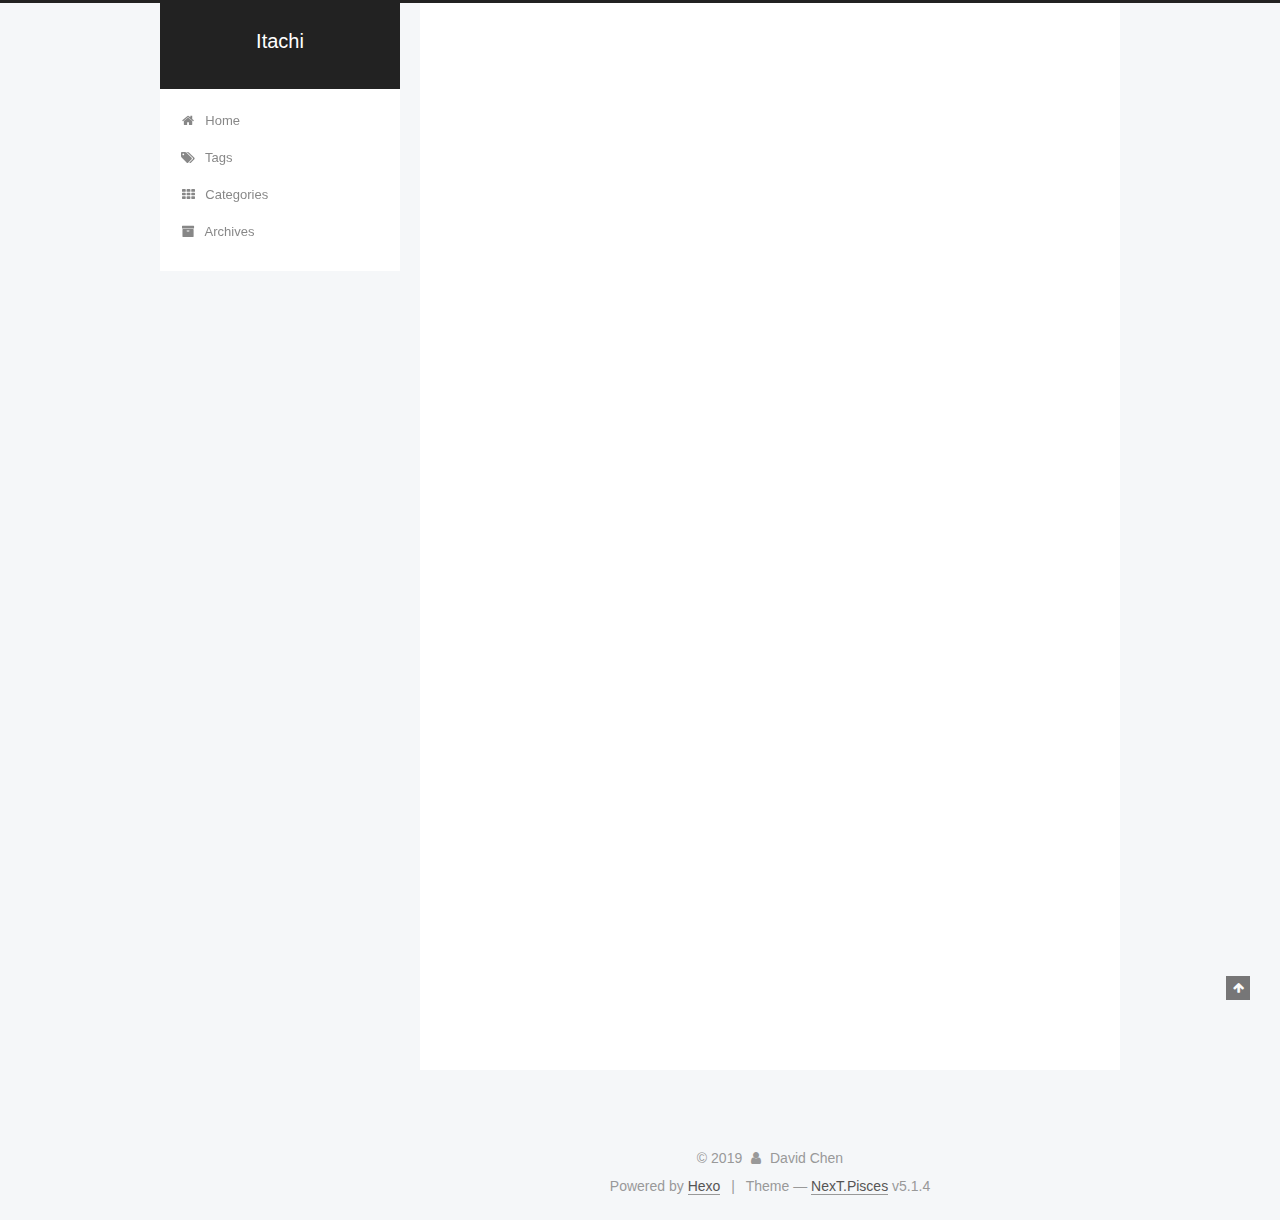
==== commit a7388a51: "Site updated: 2019-08-24 16:40:33" ====
--- a/index.html
+++ b/index.html
@@ -5,7 +5,7 @@
   
 
 
-<html class="theme-next muse use-motion" lang="enf">
+<html class="theme-next pisces use-motion" lang="enf">
 <head><meta name="generator" content="Hexo 3.9.0">
   <meta charset="UTF-8">
 <meta http-equiv="X-UA-Compatible" content="IE=edge">
@@ -80,12 +80,12 @@
 
 
 <meta property="og:type" content="website">
-<meta property="og:title" content="Hexo">
+<meta property="og:title" content="Itachi">
 <meta property="og:url" content="http://yoursite.com/index.html">
-<meta property="og:site_name" content="Hexo">
+<meta property="og:site_name" content="Itachi">
 <meta property="og:locale" content="enf">
 <meta name="twitter:card" content="summary">
-<meta name="twitter:title" content="Hexo">
+<meta name="twitter:title" content="Itachi">
 
 
 
@@ -93,7 +93,7 @@
   var NexT = window.NexT || {};
   var CONFIG = {
     root: '/',
-    scheme: 'Muse',
+    scheme: 'Pisces',
     version: '5.1.4',
     sidebar: {"position":"left","display":"post","offset":12,"b2t":false,"scrollpercent":false,"onmobile":false},
     fancybox: true,
@@ -121,7 +121,7 @@
 
 
 
-  <title>Hexo</title>
+  <title>Itachi</title>
   
 
 
@@ -152,7 +152,7 @@
     <div class="custom-logo-site-title">
       <a href="/" class="brand" rel="start">
         <span class="logo-line-before"><i></i></span>
-        <span class="site-title">Hexo</span>
+        <span class="site-title">Itachi</span>
         <span class="logo-line-after"><i></i></span>
       </a>
     </div>
@@ -187,6 +187,26 @@
         </li>
       
         
+        <li class="menu-item menu-item-tags">
+          <a href="/tags/" rel="section">
+            
+              <i class="menu-item-icon fa fa-fw fa-tags"></i> <br>
+            
+            Tags
+          </a>
+        </li>
+      
+        
+        <li class="menu-item menu-item-categories">
+          <a href="/categories/" rel="section">
+            
+              <i class="menu-item-icon fa fa-fw fa-th"></i> <br>
+            
+            Categories
+          </a>
+        </li>
+      
+        
         <li class="menu-item menu-item-archives">
           <a href="/archives/" rel="section">
             
@@ -232,13 +252,13 @@
     <link itemprop="mainEntityOfPage" href="http://yoursite.com/2019/08/24/hello-world/">
 
     <span hidden itemprop="author" itemscope itemtype="http://schema.org/Person">
-      <meta itemprop="name" content="John Doe">
+      <meta itemprop="name" content="David Chen">
       <meta itemprop="description" content>
       <meta itemprop="image" content="/images/avatar.gif">
     </span>
 
     <span hidden itemprop="publisher" itemscope itemtype="http://schema.org/Organization">
-      <meta itemprop="name" content="Hexo">
+      <meta itemprop="name" content="Itachi">
     </span>
 
     
@@ -383,7 +403,7 @@
         <div class="site-overview">
           <div class="site-author motion-element" itemprop="author" itemscope itemtype="http://schema.org/Person">
             
-              <p class="site-author-name" itemprop="name">John Doe</p>
+              <p class="site-author-name" itemprop="name">David Chen</p>
               <p class="site-description motion-element" itemprop="description"></p>
           </div>
 
@@ -439,7 +459,7 @@
   <span class="with-love">
     <i class="fa fa-user"></i>
   </span>
-  <span class="author" itemprop="copyrightHolder">John Doe</span>
+  <span class="author" itemprop="copyrightHolder">David Chen</span>
 
   
 </div>
@@ -453,7 +473,7 @@
 
 
 
-  <div class="theme-info">Theme &mdash; <a class="theme-link" target="_blank" href="https://github.com/iissnan/hexo-theme-next">NexT.Muse</a> v5.1.4</div>
+  <div class="theme-info">Theme &mdash; <a class="theme-link" target="_blank" href="https://github.com/iissnan/hexo-theme-next">NexT.Pisces</a> v5.1.4</div>
 
 
 
@@ -553,6 +573,13 @@
   
   
 
+
+  <script type="text/javascript" src="/js/src/affix.js?v=5.1.4"></script>
+
+  <script type="text/javascript" src="/js/src/schemes/pisces.js?v=5.1.4"></script>
+
+
+
   
 
   
--- a/css/main.css
+++ b/css/main.css
@@ -189,7 +189,7 @@
   font-size: 14px;
   line-height: 2;
   color: #555;
-  background: #fff;
+  background: #f5f7f9;
 }
 @media (max-width: 767px) {
   body {
@@ -653,8 +653,8 @@
 @media (min-width: 992px) {
   .full-image.full-image.full-image.full-image {
     max-width: none;
-    width: 110%;
-    margin: 25px -5%;
+    width: 118%;
+    margin: 0 -9%;
   }
 }
 .blockquote-center,
@@ -940,11 +940,11 @@
   display: inline-block;
   padding: 0 20px;
   font-size: 14px;
-  color: #fff;
-  background: #222;
-  border: 2px solid #222;
+  color: #555;
+  background: #fff;
+  border: 2px solid #555;
   text-decoration: none;
-  border-radius: 0;
+  border-radius: 2px;
   transition-property: background-color;
   transition-duration: 0.2s;
   transition-timing-function: ease-in-out;
@@ -953,8 +953,8 @@
 }
 .btn:hover {
   border-color: #222;
-  color: #222;
-  background: #fff;
+  color: #fff;
+  background: #222;
 }
 .btn +.btn {
   margin: 0 0 8px 8px;
@@ -1066,7 +1066,7 @@
   width: 24px;
   background: #222;
   font-size: 12px;
-  opacity: 1;
+  opacity: 0.6;
   color: #fff;
   cursor: pointer;
   text-align: center;
@@ -1087,7 +1087,7 @@
   }
 }
 .back-to-top.back-to-top-on {
-  bottom: 19px;
+  bottom: 30px;
 }
 .header {
   background: transparent;
@@ -1136,7 +1136,7 @@
 .site-subtitle {
   margin-top: 10px;
   font-size: 13px;
-  color: #999;
+  color: #ddd;
 }
 .use-motion .brand {
   opacity: 0;
@@ -1209,7 +1209,8 @@
   transition-timing-function: ease-in-out;
   transition-delay: 0s;
 }
-.menu .menu-item a:hover {
+.menu .menu-item a:hover,
+.menu-item-active a {
   border-bottom-color: #222;
 }
 .menu .menu-item .fa {
@@ -1738,20 +1739,20 @@
   display: block;
   margin: 0 auto;
   padding: 2px;
-  max-width: 96px;
+  max-width: 120px;
   height: auto;
-  border: 2px solid #333;
+  border: 1px solid #eee;
 }
 .site-author-name {
-  margin: 5px 0 0;
+  margin: 0;
   text-align: center;
-  color: #f5f5f5;
-  font-weight: normal;
+  color: #222;
+  font-weight: 600;
 }
 .site-description {
-  margin-top: 5px;
+  margin-top: 0;
   text-align: center;
-  font-size: 14px;
+  font-size: 13px;
   color: #999;
 }
 .site-state {
@@ -1763,7 +1764,7 @@
 .site-state-item {
   display: inline-block;
   padding: 0 15px;
-  border-left: 1px solid #333;
+  border-left: 1px solid #eee;
 }
 .site-state-item:first-child {
   border-left: none;
@@ -1776,11 +1777,11 @@
   text-align: center;
   color: inherit;
   font-weight: 600;
-  font-size: 18px;
+  font-size: 16px;
 }
 .site-state-item-name {
   font-size: 13px;
-  color: inherit;
+  color: #999;
 }
 .feed-link {
   margin-top: 20px;
@@ -1822,7 +1823,7 @@
   width: 4px;
   height: 4px;
   border-radius: 50%;
-  background: #203821;
+  background: #e0ffd9;
 }
 .links-of-blogroll {
   font-size: 13px;
@@ -1860,7 +1861,7 @@
   color: #555;
 }
 .sidebar-nav li:hover {
-  color: #f5f5f5;
+  color: #fc6423;
 }
 .page-post-detail .sidebar-nav-toc {
   padding: 0 5px;
@@ -1869,11 +1870,11 @@
   margin-left: 10px;
 }
 .sidebar-nav .sidebar-nav-active {
-  color: #87daff;
-  border-bottom-color: #87daff;
+  color: #fc6423;
+  border-bottom-color: #fc6423;
 }
 .sidebar-nav .sidebar-nav-active:hover {
-  color: #87daff;
+  color: #fc6423;
 }
 .sidebar-panel {
   display: none;
@@ -1906,12 +1907,12 @@
   transition-timing-function: ease-in-out;
   transition-delay: 0s;
   transition-property: all;
-  color: #999;
-  border-bottom-color: #555;
+  color: #666;
+  border-bottom-color: #ccc;
 }
 .post-toc ol a:hover {
-  color: #ccc;
-  border-bottom-color: #ccc;
+  color: #000;
+  border-bottom-color: #000;
 }
 .post-toc .nav-item {
   overflow: hidden;
@@ -1933,14 +1934,14 @@
   display: block;
 }
 .post-toc .nav .active > a {
-  color: #87daff;
-  border-bottom-color: #87daff;
+  color: #fc6423;
+  border-bottom-color: #fc6423;
 }
 .post-toc .nav .active-current > a {
-  color: #87daff;
+  color: #fc6423;
 }
 .post-toc .nav .active-current > a:hover {
-  color: #87daff;
+  color: #fc6423;
 }
 .footer {
   font-size: 14px;
@@ -2345,6 +2346,16 @@
   transform: translate(-50%, -50%);
   color: #ccc;
 }
+@media (min-width: 768px) and (max-width: 991px) {
+  .busuanzi-count {
+    width: auto;
+  }
+}
+@media (max-width: 767px) {
+  .busuanzi-count {
+    width: auto;
+  }
+}
 .site-uv,
 .site-pv,
 .page-pv {
@@ -2580,83 +2591,403 @@
   }
 }
 .page-post-detail .sidebar-toggle-line {
-  background: #87daff;
+  background: #fc6423;
 }
 .page-post-detail .comments {
   overflow: hidden;
 }
-@media (max-width: 767px) {
-  .header-inner,
-  .container .main-inner,
+.header {
+  position: relative;
+  margin: 0 auto;
+  width: 960px;
+}
+@media (min-width: 768px) and (max-width: 991px) {
+  .header {
+    width: auto;
+  }
+}
+@media (max-width: 767px) {
+  .header {
+    width: auto;
+  }
+}
+.header-inner {
+  position: absolute;
+  top: 0;
+  overflow: hidden;
+  padding: 0;
+  width: 240px;
+  background: #fff;
+  box-shadow: initial;
+  border-radius: initial;
+}
+@media (min-width: 1600px) {
+  .container .header-inner {
+    width: 240px;
+  }
+}
+@media (min-width: 768px) and (max-width: 991px) {
+  .header-inner {
+    position: relative;
+    width: auto;
+    border-radius: initial;
+  }
+}
+@media (max-width: 767px) {
+  .header-inner {
+    position: relative;
+    width: auto;
+    border-radius: initial;
+  }
+}
+.main:before,
+.main:after {
+  content: " ";
+  display: table;
+}
+.main:after {
+  clear: both;
+}
+@media (min-width: 768px) and (max-width: 991px) {
+  .main {
+    padding-bottom: 100px;
+  }
+}
+@media (max-width: 767px) {
+  .main {
+    padding-bottom: 100px;
+  }
+}
+.container .main-inner {
+  width: 960px;
+}
+@media (min-width: 768px) and (max-width: 991px) {
+  .container .main-inner {
+    width: auto;
+  }
+}
+@media (max-width: 767px) {
+  .container .main-inner {
+    width: auto;
+  }
+}
+.content-wrap {
+  float: right;
+  box-sizing: border-box;
+  padding: 40px;
+  width: 700px;
+  background: #fff;
+  min-height: 700px;
+  box-shadow: initial;
+  border-radius: initial;
+}
+@media (min-width: 768px) and (max-width: 991px) {
+  .content-wrap {
+    width: 100%;
+    padding: 20px;
+    border-radius: initial;
+  }
+}
+@media (max-width: 767px) {
+  .content-wrap {
+    width: 100%;
+    padding: 20px;
+    min-height: auto;
+    border-radius: initial;
+  }
+}
+.sidebar {
+  position: static;
+  float: left;
+  margin-top: 300px;
+  width: 240px;
+  background: #f5f7f9;
+  box-shadow: none;
+}
+@media (min-width: 768px) and (max-width: 991px) {
+  .sidebar {
+    display: none;
+  }
+}
+@media (max-width: 767px) {
+  .sidebar {
+    display: none;
+  }
+}
+.sidebar-toggle {
+  display: none;
+}
+.footer-inner {
+  width: 960px;
+  padding-left: 260px;
+}
+@media (min-width: 768px) and (max-width: 991px) {
   .footer-inner {
     width: auto;
-  }
-}
-embed {
-  display: block;
-  margin: 0px auto 25px auto;
-}
-.custom-logo .site-meta-headline {
-  text-align: center;
-}
-.custom-logo .brand {
+    padding-left: 0 !important;
+    padding-right: 0 !important;
+  }
+}
+@media (max-width: 767px) {
+  .footer-inner {
+    width: auto;
+    padding-left: 0 !important;
+    padding-right: 0 !important;
+  }
+}
+.sidebar-position-right .header-inner {
+  right: 0;
+}
+.sidebar-position-right .content-wrap {
+  float: left;
+}
+.sidebar-position-right .sidebar {
+  float: right;
+}
+.sidebar-position-right .footer-inner {
+  padding-left: 0;
+  padding-right: 260px;
+}
+.site-brand-wrapper {
+  position: relative;
+}
+.site-meta {
+  padding: 20px 0;
+  color: #fff;
+  background: #222;
+}
+@media (min-width: 768px) and (max-width: 991px) {
+  .site-meta {
+    box-shadow: 0 0 16px rgba(0,0,0,0.5);
+  }
+}
+@media (max-width: 767px) {
+  .site-meta {
+    box-shadow: 0 0 16px rgba(0,0,0,0.5);
+  }
+}
+.brand {
+  padding: 0;
   background: none;
 }
-.custom-logo .site-title {
-  margin: 10px auto 0;
-  font-size: 24px;
-  color: #222;
-}
-.custom-logo .site-title a {
-  border: none;
-}
-.custom-logo-image {
-  margin: 0 auto;
-  padding: 5px;
-  max-width: 150px;
-  background: #fff;
-}
-@media (max-width: 767px) {
-  .site-nav {
-    position: absolute;
-    left: 0;
-    top: 52px;
-    margin: 0;
-    width: 100%;
-    padding: 0;
-    background: #fff;
-    border-bottom: 1px solid #ddd;
-    z-index: 1030;
-  }
-}
-@media (max-width: 767px) {
-  .menu {
-    text-align: left;
-  }
-}
-@media (max-width: 767px) {
-  .menu .menu-item {
-    display: block;
-    margin: 0 10px;
-    vertical-align: top;
-  }
-}
-@media (max-width: 767px) {
-  .menu .menu-item br {
-    display: none;
-  }
-}
-@media (max-width: 767px) {
-  .menu .menu-item a {
-    padding: 5px 10px;
-  }
-}
-.menu .menu-item .fa {
-  margin-right: 0;
+.brand:hover {
+  color: #fff;
+}
+.site-subtitle {
+  margin: 10px 10px 0;
+  font-weight: initial;
 }
 .site-search form {
   display: none;
 }
+.site-nav {
+  border-top: none;
+}
+@media (min-width: 768px) and (max-width: 991px) {
+  .site-nav {
+    display: none !important;
+  }
+}
+@media (min-width: 768px) and (max-width: 991px) {
+  .site-nav-on {
+    display: block !important;
+  }
+}
+.menu .menu-item {
+  display: block;
+  margin: 0;
+}
+.menu .menu-item a {
+  position: relative;
+  box-sizing: border-box;
+  padding: 5px 20px;
+  text-align: left;
+  line-height: inherit;
+  transition-property: background-color;
+  transition-duration: 0.2s;
+  transition-timing-function: ease-in-out;
+  transition-delay: 0s;
+}
+.menu .menu-item a:hover,
+.menu-item-active a {
+  background: #f9f9f9;
+  border-bottom-color: #fff;
+}
+.menu .menu-item br {
+  display: none;
+}
+.menu-item-active a:after {
+  content: " ";
+  position: absolute;
+  top: 50%;
+  margin-top: -3px;
+  right: 15px;
+  width: 6px;
+  height: 6px;
+  border-radius: 50%;
+  background-color: #bbb;
+}
+.btn-bar {
+  background-color: #fff;
+}
+.site-nav-toggle {
+  left: 20px;
+  top: 50%;
+  -webkit-transform: translateY(-50%);
+  -webkit-transform: translateY(-50%);
+  -moz-transform: translateY(-50%);
+  -ms-transform: translateY(-50%);
+  -o-transform: translateY(-50%);
+  transform: translateY(-50%);
+}
+@media (min-width: 768px) and (max-width: 991px) {
+  .site-nav-toggle {
+    display: block;
+  }
+}
+.use-motion .sidebar .motion-element {
+  opacity: 1;
+}
+.sidebar {
+  margin-left: -100%;
+  right: auto;
+  bottom: auto;
+  -webkit-transform: none;
+}
+.sidebar-inner {
+  box-sizing: border-box;
+  width: 240px;
+  color: #555;
+  background: #fff;
+  box-shadow: initial;
+  border-radius: initial;
+  opacity: 0;
+}
+.sidebar-inner.affix {
+  position: fixed;
+  top: 12px;
+}
+.sidebar-inner.affix-bottom {
+  position: absolute;
+}
+.site-overview {
+  text-align: left;
+}
+.site-author:before,
+.site-author:after {
+  content: " ";
+  display: table;
+}
+.site-author:after {
+  clear: both;
+}
+.sidebar a {
+  color: #555;
+}
+.sidebar a:hover {
+  color: #222;
+}
+.site-state-item {
+  padding: 0 10px;
+}
+.links-of-author-item a:before {
+  display: none;
+}
+.links-of-author-item a {
+  border-bottom: none;
+  text-decoration: underline;
+}
+.feed-link {
+  border-top: 1px dotted #ccc;
+  border-bottom: 1px dotted #ccc;
+  text-align: center;
+}
+.feed-link a {
+  display: block;
+  color: #fc6423;
+  border: none;
+}
+.feed-link a:hover {
+  background: none;
+  color: #e34603;
+}
+.feed-link a:hover i {
+  color: #e34603;
+}
+.links-of-author {
+  display: flex;
+  flex-wrap: wrap;
+  justify-content: center;
+}
+.links-of-author-item {
+  margin: 5px 0 0;
+  width: 50%;
+}
+.links-of-author-item a {
+  max-width: 216px;
+  box-sizing: border-box;
+  display: inline-block;
+  margin-right: 0;
+  margin-bottom: 0;
+  padding: 0 5px;
+  overflow: hidden;
+  white-space: nowrap;
+  text-overflow: ellipsis;
+}
+.links-of-author-item a {
+  display: block;
+  text-decoration: none;
+}
+.links-of-author-item a:hover {
+  border-radius: 4px;
+  background: #eee;
+}
+.links-of-author-item .fa {
+  margin-right: 2px;
+  font-size: 16px;
+}
+.links-of-author-item .fa-globe {
+  font-size: 15px;
+}
+.links-of-blogroll {
+  text-align: center;
+  margin-top: 20px;
+  padding: 3px 0 0;
+  border-top: 1px dotted #ccc;
+}
+.links-of-blogroll-title {
+  margin-top: 0;
+}
+.links-of-blogroll-item {
+  padding: 0;
+}
+.links-of-blogroll-inline:before,
+.links-of-blogroll-inline:after {
+  content: " ";
+  display: table;
+}
+.links-of-blogroll-inline:after {
+  clear: both;
+}
 .links-of-blogroll-inline .links-of-blogroll-item {
-  display: inline-block;
-}
+  margin: 5px 0 0;
+  width: 50%;
+  display: inline-block;
+  width: unset;
+}
+.links-of-blogroll-inline .links-of-blogroll-item a {
+  max-width: 216px;
+  box-sizing: border-box;
+  display: inline-block;
+  margin-right: 0;
+  margin-bottom: 0;
+  padding: 0 5px;
+  overflow: hidden;
+  white-space: nowrap;
+  text-overflow: ellipsis;
+}
+@media (max-width: 767px) {
+  .post-body {
+    text-align: justify;
+  }
+}
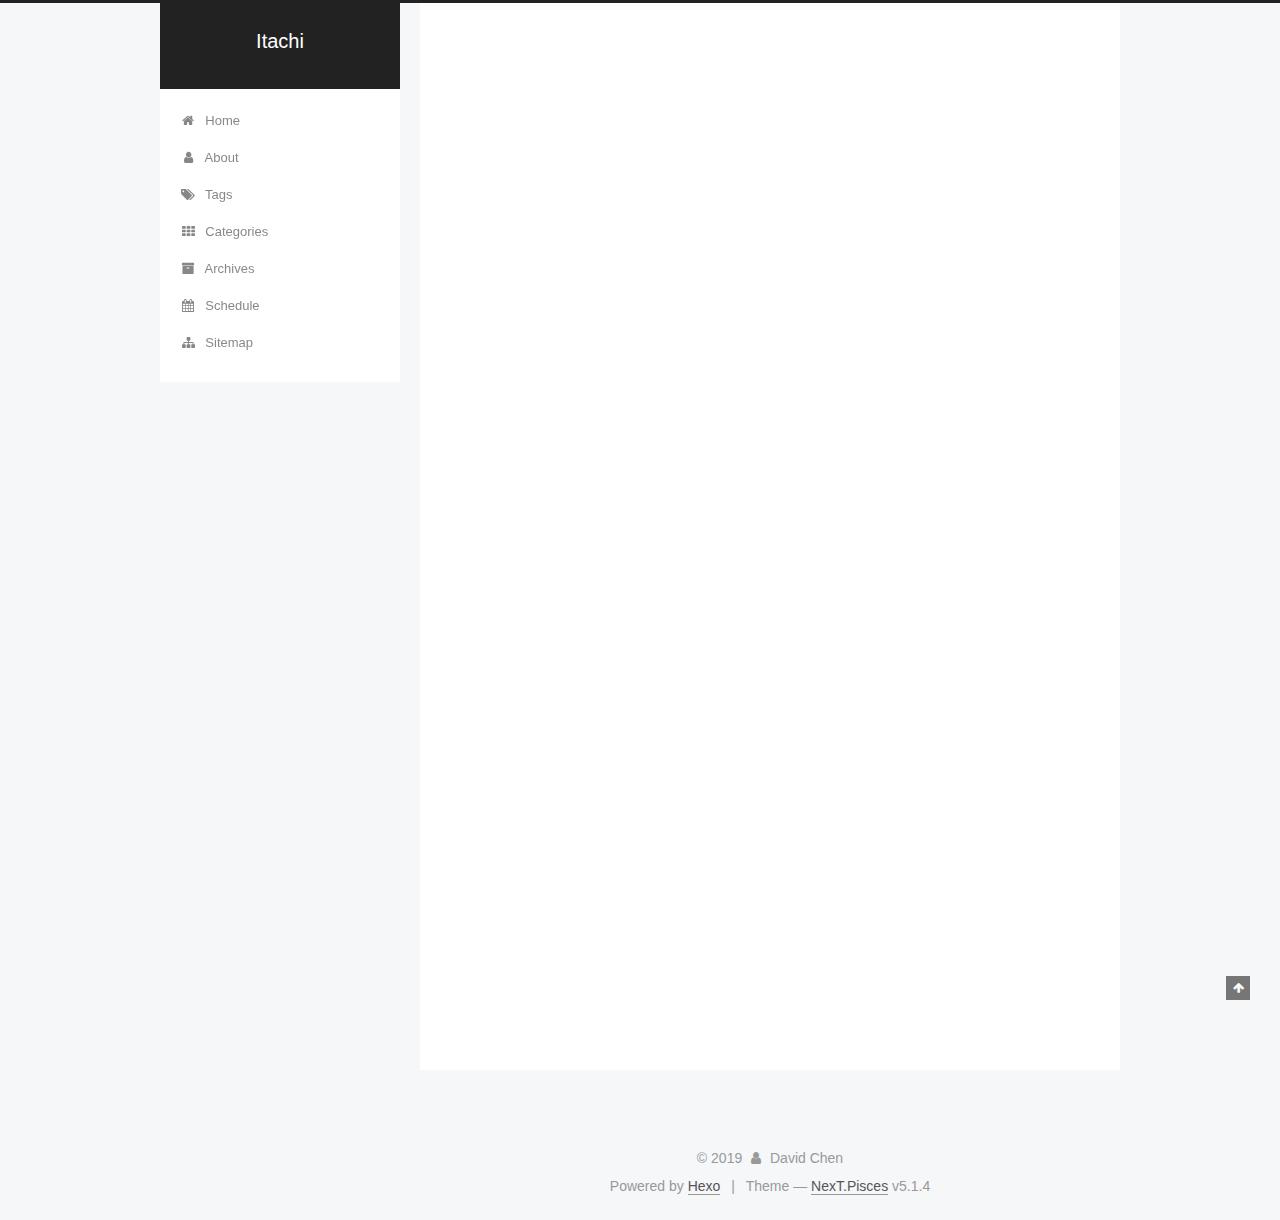
==== commit b19331f7: "Site updated: 2019-08-24 17:01:54" ====
--- a/index.html
+++ b/index.html
@@ -187,6 +187,16 @@
         </li>
       
         
+        <li class="menu-item menu-item-about">
+          <a href="/about/" rel="section">
+            
+              <i class="menu-item-icon fa fa-fw fa-user"></i> <br>
+            
+            About
+          </a>
+        </li>
+      
+        
         <li class="menu-item menu-item-tags">
           <a href="/tags/" rel="section">
             
@@ -213,6 +223,26 @@
               <i class="menu-item-icon fa fa-fw fa-archive"></i> <br>
             
             Archives
+          </a>
+        </li>
+      
+        
+        <li class="menu-item menu-item-schedule">
+          <a href="/schedule/" rel="section">
+            
+              <i class="menu-item-icon fa fa-fw fa-calendar"></i> <br>
+            
+            Schedule
+          </a>
+        </li>
+      
+        
+        <li class="menu-item menu-item-sitemap">
+          <a href="/sitemap.xml" rel="section">
+            
+              <i class="menu-item-icon fa fa-fw fa-sitemap"></i> <br>
+            
+            Sitemap
           </a>
         </li>
       
@@ -254,7 +284,7 @@
     <span hidden itemprop="author" itemscope itemtype="http://schema.org/Person">
       <meta itemprop="name" content="David Chen">
       <meta itemprop="description" content>
-      <meta itemprop="image" content="/images/avatar.gif">
+      <meta itemprop="image" content="/images/child.jpg">
     </span>
 
     <span hidden itemprop="publisher" itemscope itemtype="http://schema.org/Organization">
@@ -403,6 +433,8 @@
         <div class="site-overview">
           <div class="site-author motion-element" itemprop="author" itemscope itemtype="http://schema.org/Person">
             
+              <img class="site-author-image" itemprop="image" src="/images/child.jpg" alt="David Chen">
+            
               <p class="site-author-name" itemprop="name">David Chen</p>
               <p class="site-description motion-element" itemprop="description"></p>
           </div>
--- a/css/main.css
+++ b/css/main.css
@@ -1823,7 +1823,7 @@
   width: 4px;
   height: 4px;
   border-radius: 50%;
-  background: #e0ffd9;
+  background: #a245de;
 }
 .links-of-blogroll {
   font-size: 13px;
